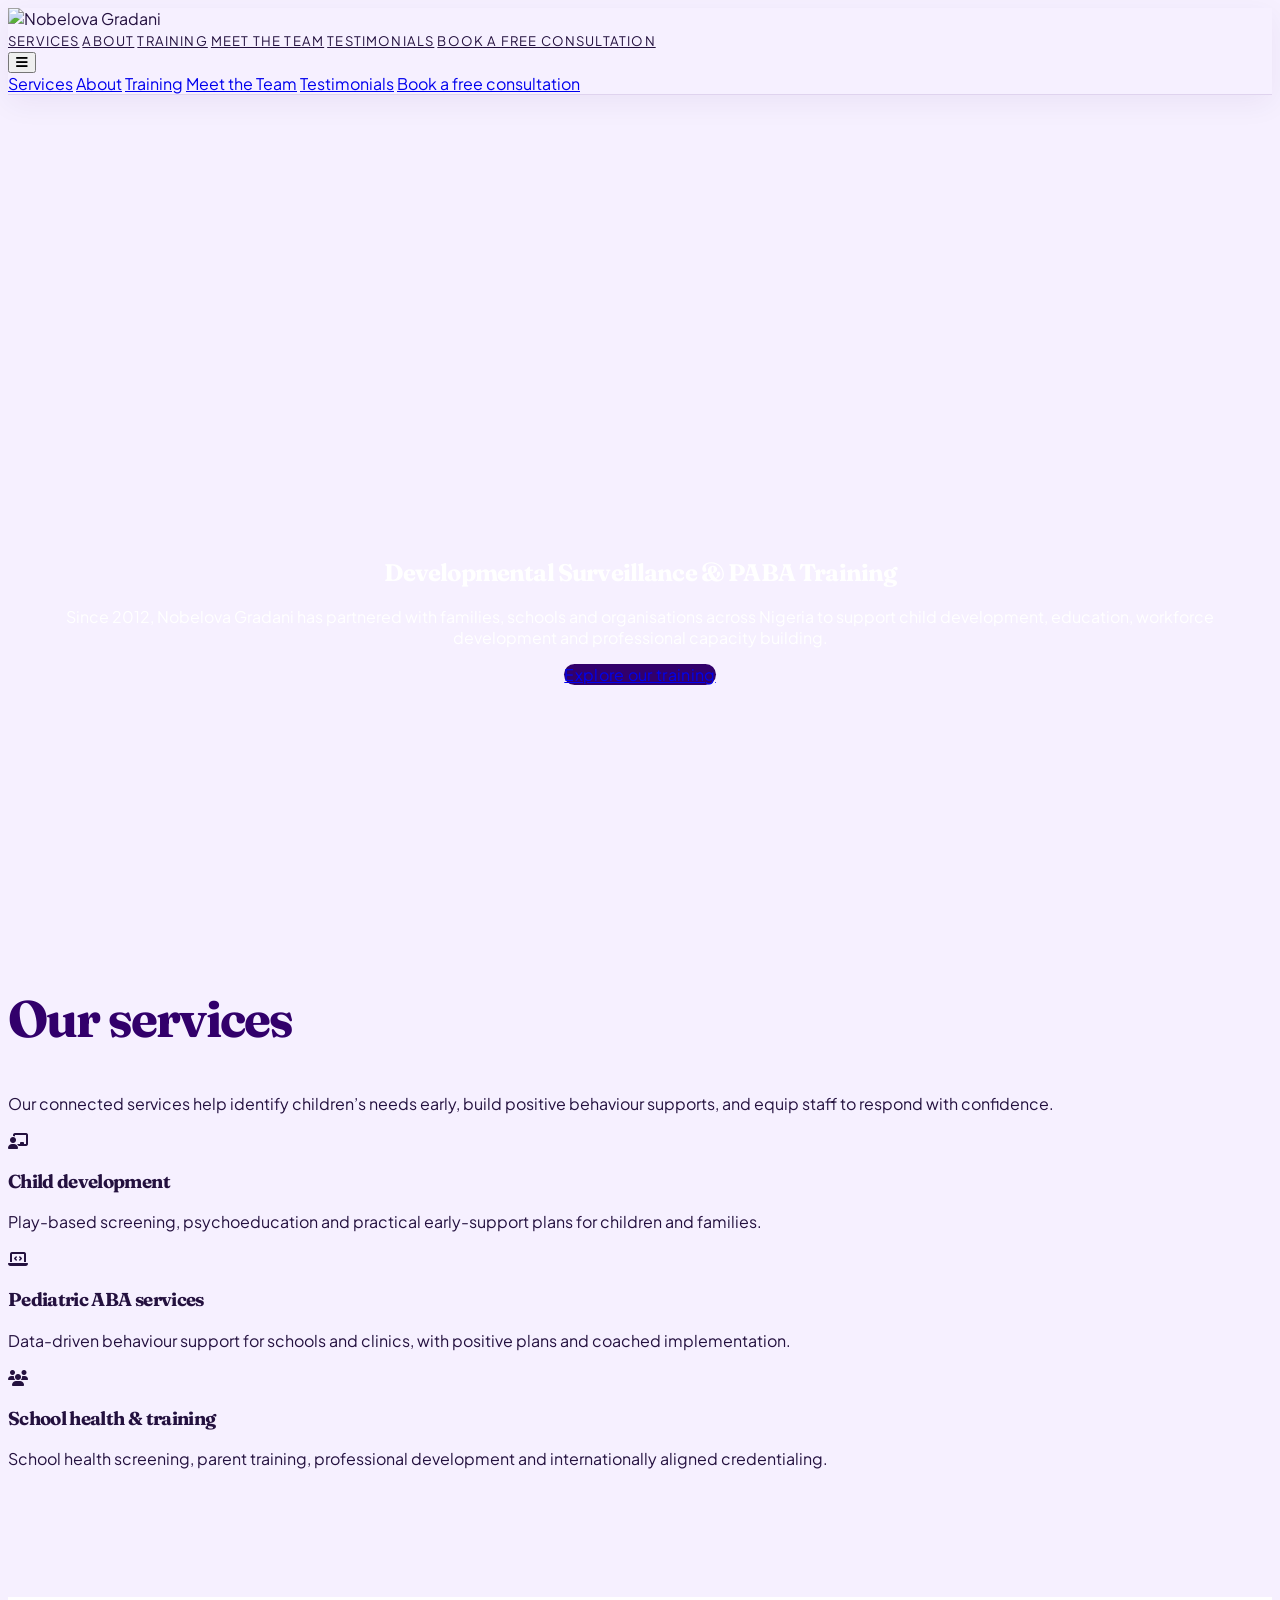
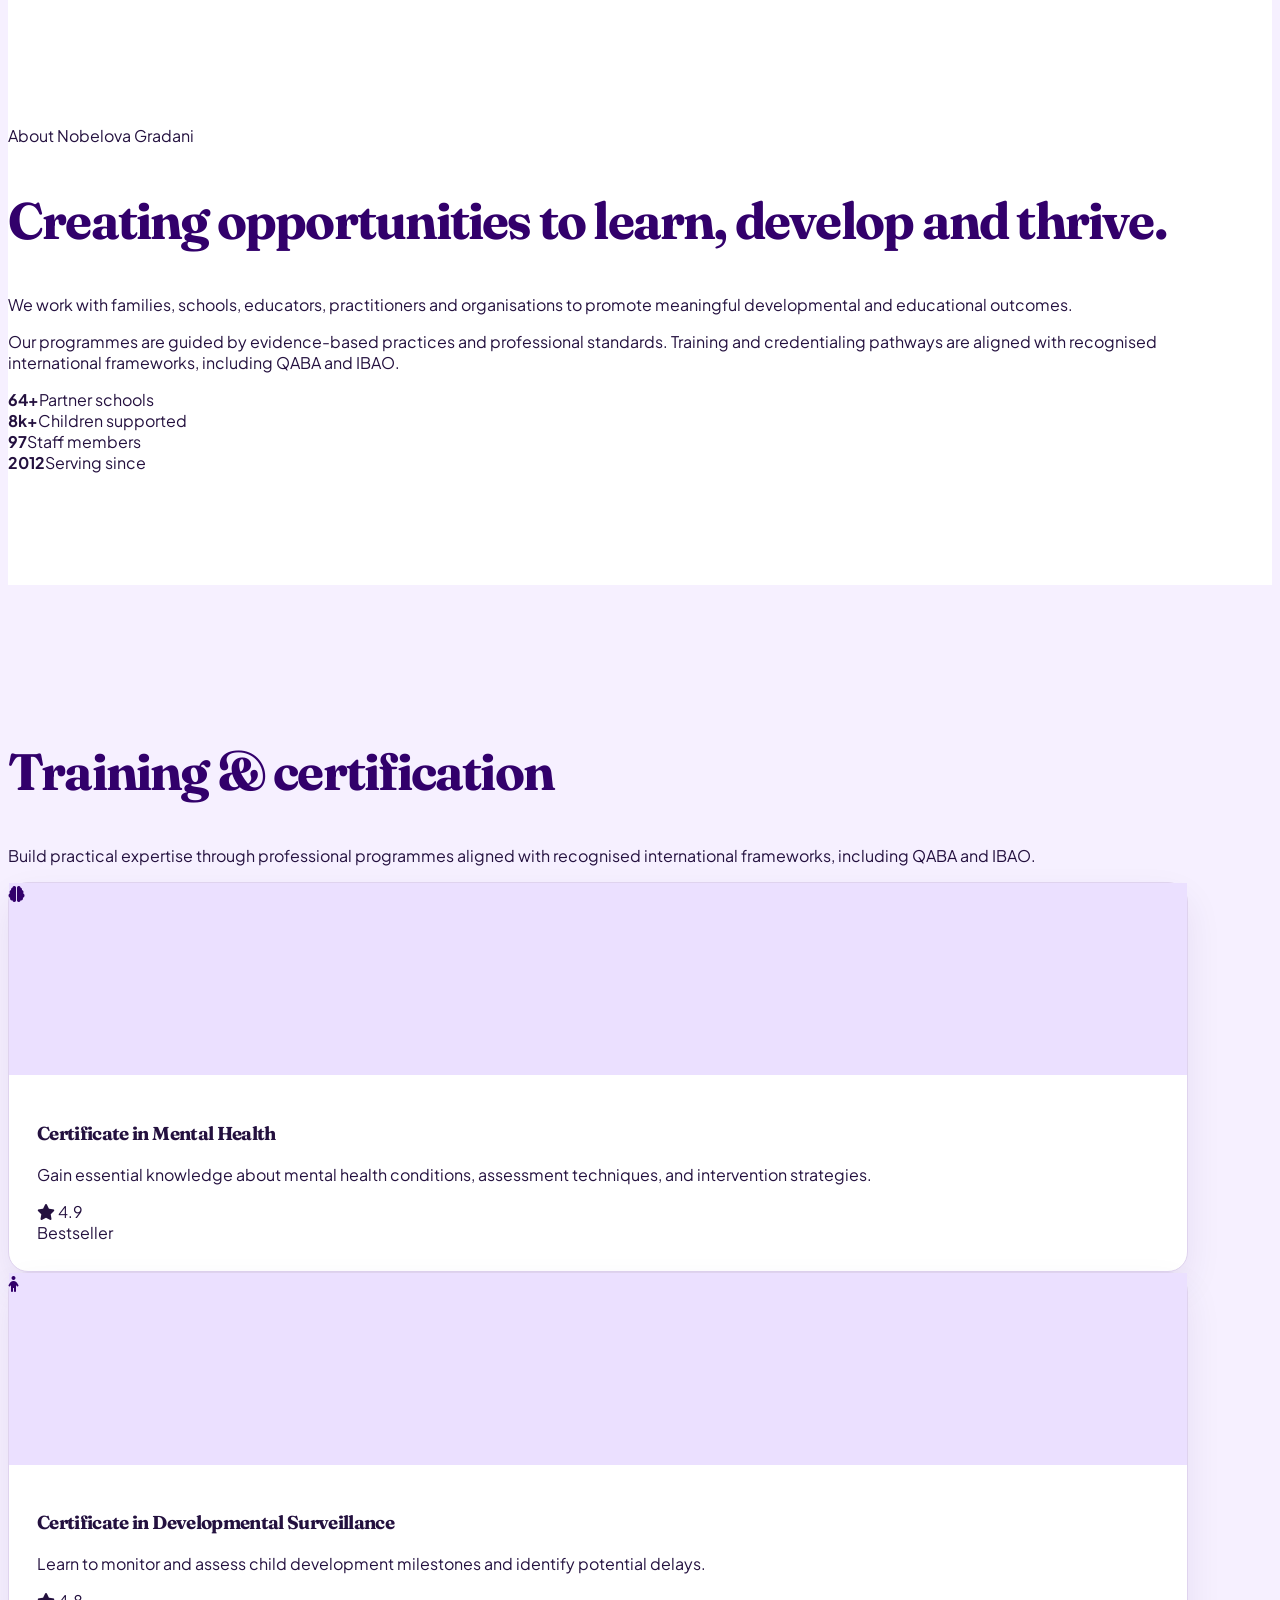
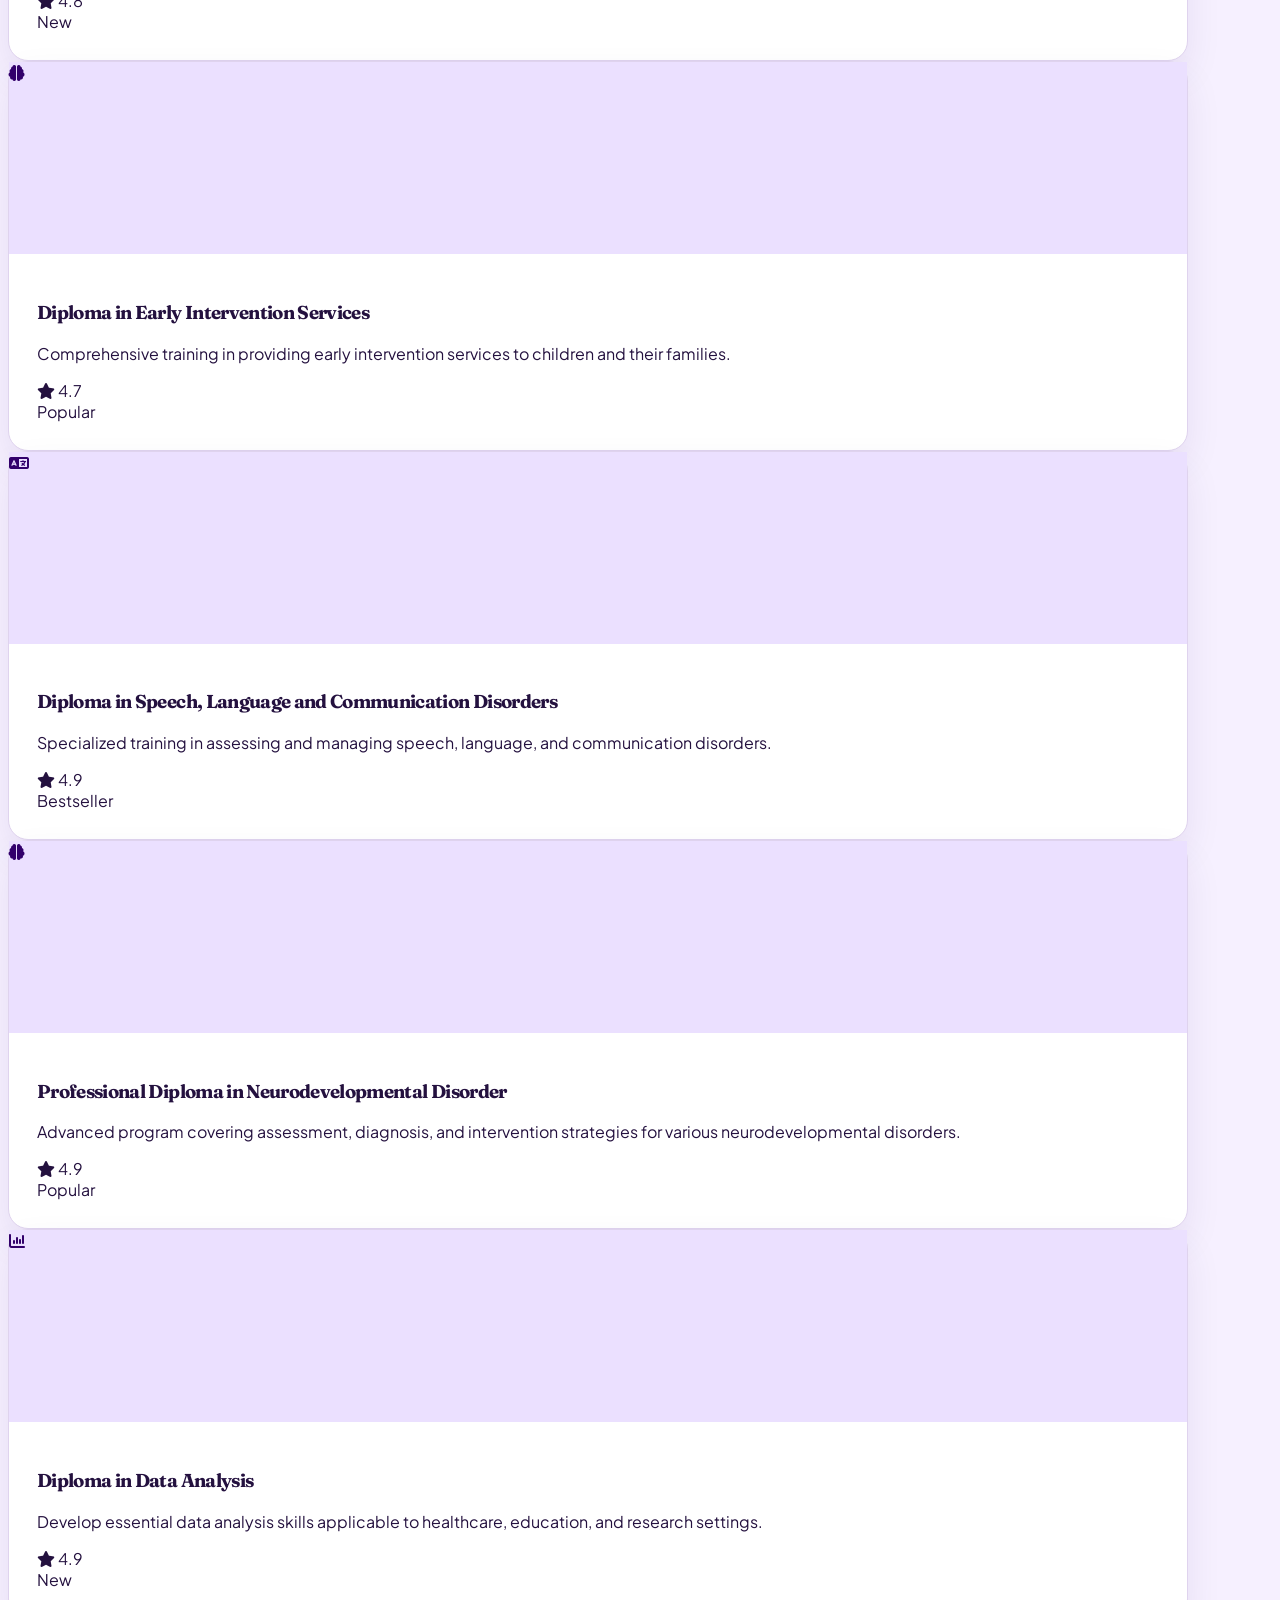
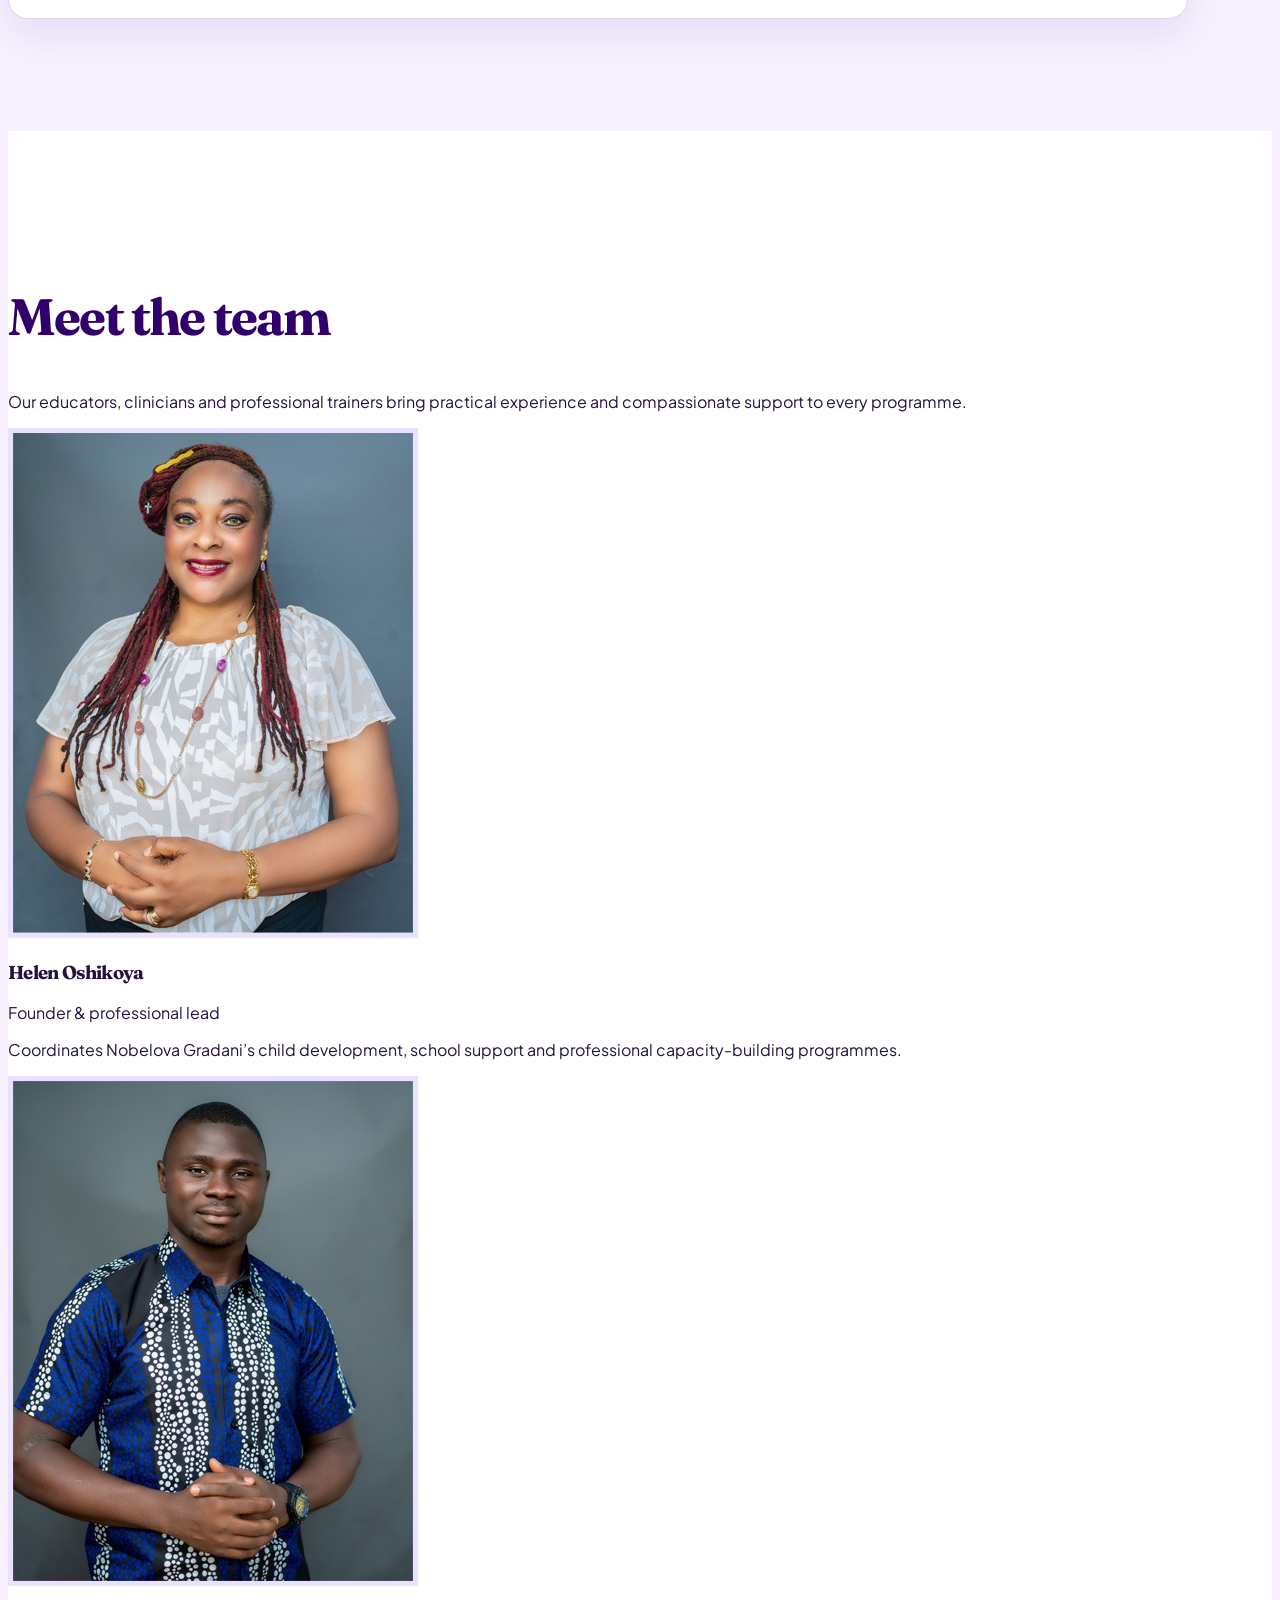
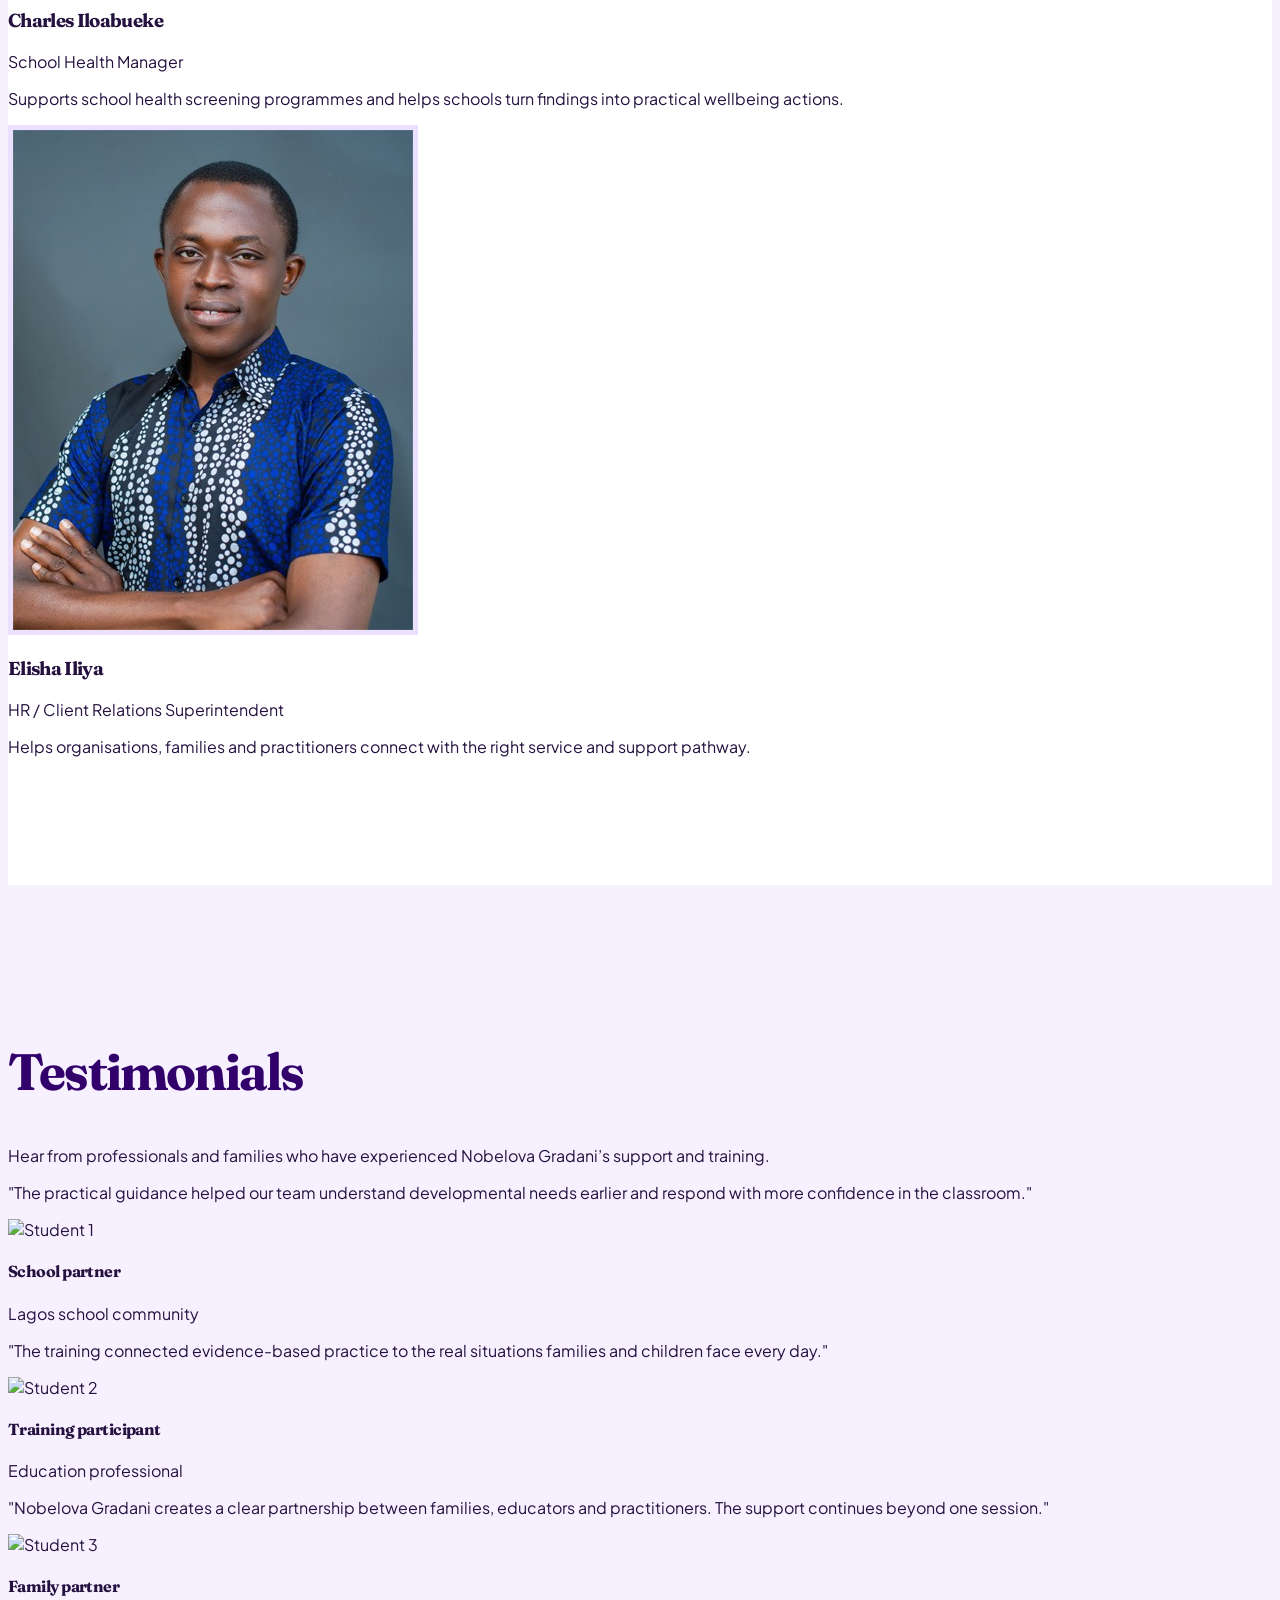
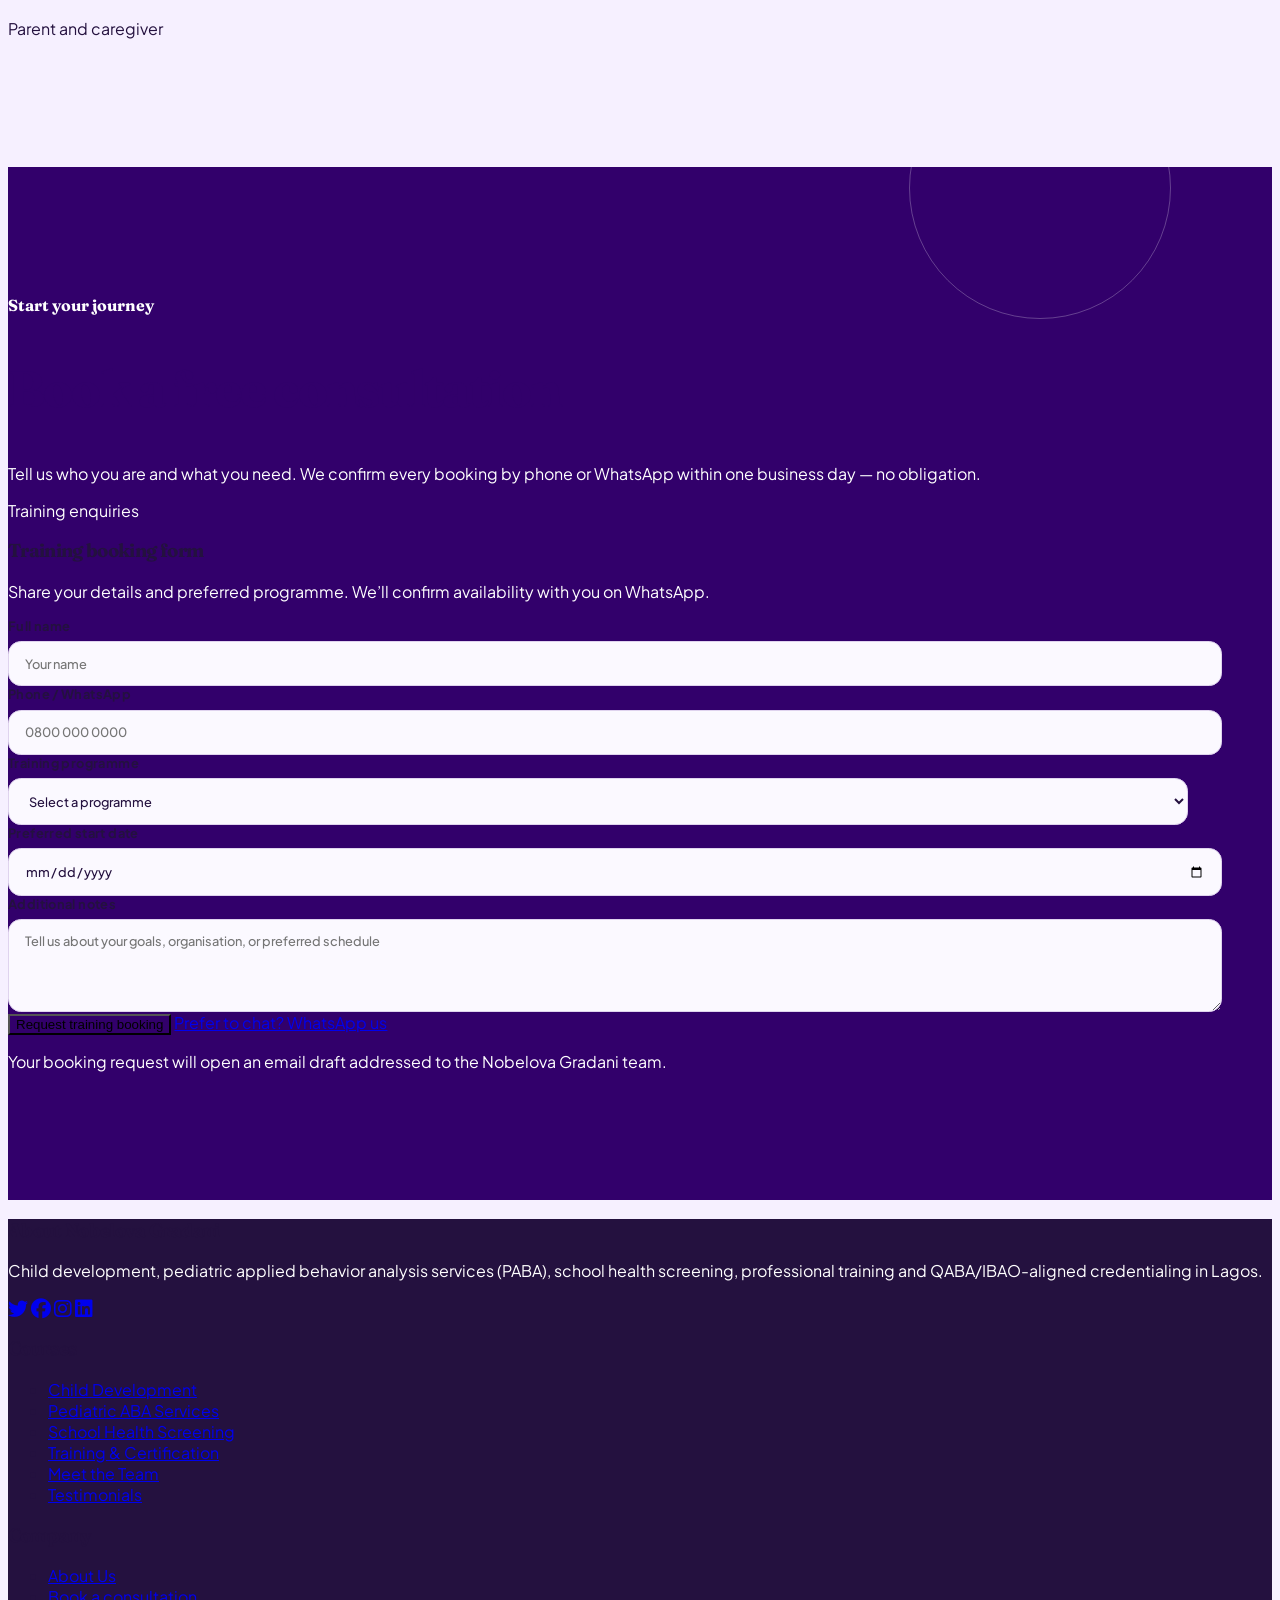
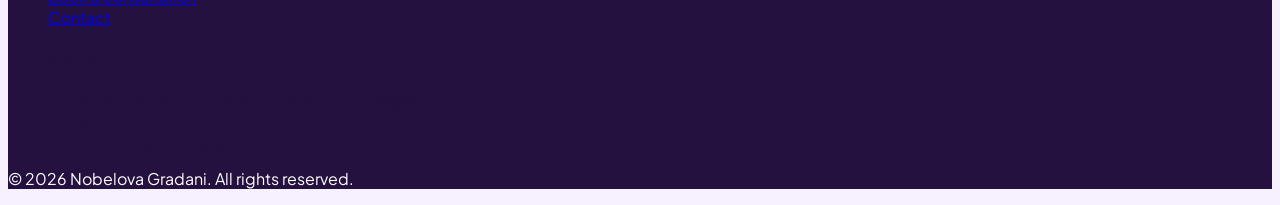
==== index.html @ 26035292 "update" ====
<!DOCTYPE html>
<html lang="en">

<head>
    <meta charset="UTF-8">
    <meta name="viewport" content="width=device-width, initial-scale=1.0">
    <title>Nobelova Gradani | Child Development, PABA, School Health Screening & Training</title>
    <script src="https://cdn.tailwindcss.com"></script>
    <script src="script.js" defer></script>
    <link rel="stylesheet" href="https://cdnjs.cloudflare.com/ajax/libs/font-awesome/6.4.0/css/all.min.css">
    <link rel="preconnect" href="https://fonts.googleapis.com">
    <link rel="preconnect" href="https://fonts.gstatic.com" crossorigin>
    <link
        href="https://fonts.googleapis.com/css2?family=Fraunces:opsz,wght@9..144,600;9..144,700&family=Plus+Jakarta+Sans:wght@400;500;600;700;800&display=swap"
        rel="stylesheet">
    <style>
        :root {
            --ink: #24113f;
            --deep-purple: #32006b;
            --purple: #6b2fa0;
            --lavender: #f6f0ff;
            --soft-lilac: #ebe0ff;
            --coral: #ff8b73;
            --mint: #d7f3e7;
            --line: #dfd3ee;
        }

        html {
            scroll-behavior: smooth;
        }

        body {
            font-family: "Plus Jakarta Sans", system-ui, sans-serif !important;
            color: var(--ink) !important;
            background: var(--lavender) !important;
        }

        h1,
        h2,
        h3,
        h4 {
            font-family: Fraunces, Georgia, serif !important;
            letter-spacing: -0.035em;
        }

        header {
            background: rgba(246, 240, 255, .95) !important;
            border-bottom: 1px solid var(--line);
            box-shadow: 0 8px 30px rgba(50, 0, 107, .06) !important;
            backdrop-filter: blur(14px);
        }

        header h1 {
            color: var(--deep-purple) !important;
            font-size: 1.8rem;
        }

        .nav-link {
            color: var(--ink) !important;
            font-size: .82rem;
            text-transform: uppercase;
            letter-spacing: .09em;
        }

        .nav-link:hover {
            color: var(--purple) !important;
        }

        section {
            position: relative;
        }

        section.bg-gray-50 {
            background: var(--lavender) !important;
        }

        section.bg-white {
            background: #fff !important;
        }

        section.py-20 {
            padding-top: 7rem;
            padding-bottom: 7rem;
        }

        section>.container {
            max-width: 1180px;
        }

        section h2 {
            color: var(--deep-purple) !important;
            font-size: clamp(2.25rem, 4vw, 3.5rem);
        }

        section h3 {
            color: var(--ink) !important;
        }

        .text-white h1 {
            color: #fff !important;
        }

        .text-white p {
            color: #fff !important;
        }

        .hero-section {
            min-height: 82vh;
            display: grid;
            place-items: center;
            text-align: center;
        }

        .hero-section>.container {
            width: 100%;
        }

        .hero-section h1 {
            max-width: 900px;
            margin-left: auto;
            margin-right: auto;
        }

        .hero-section p {
            margin-left: auto;
            margin-right: auto;
        }

    .cta-eyebrow {
        font-family: 'Fraunces', Georgia, serif;
        font-weight: 700;
    }

        .hero-copy {
            max-width: 760px;
        }

        .course-card {
            border: 1px solid var(--line);
            border-radius: 1.25rem !important;
            box-shadow: 0 16px 36px rgba(50, 0, 107, .08) !important;
            background: #fff !important;
        }

        .course-card:hover {
            transform: translateY(-6px);
            transition: transform .25s ease, box-shadow .25s ease;
        }

        .course-card>div:first-child {
            background: var(--soft-lilac) !important;
            height: 12rem;
        }

        .course-card>div:first-child i {
            color: var(--deep-purple) !important;
        }

        .course-card .p-6 {
            padding: 1.75rem !important;
        }

        .course-card span[class*="bg-"] {
            border-radius: 999px;
        }

        .instructor-image {
            border: 5px solid var(--soft-lilac);
            object-fit: cover;
            object-position: 50% 27% !important;
        }

        .bg-purple-800 {
            background-color: var(--deep-purple) !important;
        }

        .bg-purple-700 {
            background-color: var(--deep-purple) !important;
        }

        .hover\\:bg-purple-800:hover {
            background-color: var(--purple) !important;
        }

        a[class*="rounded-full"] {
            border-radius: 999px !important;
            letter-spacing: .02em;
        }

        #contact {
            overflow: hidden;
        }

        #contact::before {
            content: "";
            position: absolute;
            width: 260px;
            height: 260px;
            border: 1px solid rgba(255, 255, 255, .25);
            border-radius: 50%;
            top: -110px;
            right: 8%;
        }

        footer {
            background: var(--ink) !important;
        }

        footer a:hover {
            color: var(--coral) !important;
        }

        .booking-panel {
            color: var(--ink);
        }

        .form-field {
            display: flex;
            flex-direction: column;
            gap: .45rem;
            color: var(--ink);
            font-size: .8rem;
            font-weight: 700;
            letter-spacing: .03em;
        }

        .form-field input,
        .form-field select,
        .form-field textarea {
            width: 100%;
            border: 1px solid var(--line);
            border-radius: .8rem;
            padding: .85rem 1rem;
            background: #fbf9ff;
            color: var(--ink);
            font: inherit;
            font-weight: 500;
            outline: none;
            transition: border-color .2s, box-shadow .2s;
        }

        .form-field input:focus,
        .form-field select:focus,
        .form-field textarea:focus {
            border-color: var(--purple);
            box-shadow: 0 0 0 3px rgba(107, 47, 160, .14);
        }

        .booking-submit {
            background: var(--deep-purple) !important;
        }

        .booking-submit:hover {
            background: var(--purple) !important;
        }

        @media (max-width: 768px) {
            section.py-20 {
                padding-top: 5rem;
                padding-bottom: 5rem;
            }

            header h1 {
                font-size: 1.55rem;
            }
        }
    </style>

</head>

<body class="font-sans antialiased text-gray-800">
    <!-- Header/Navigation -->
    <header class="sticky top-0 z-50 bg-white shadow-md">
        <div class="container mx-auto px-6 py-4 flex justify-between items-center">
            <div class="flex items-center">
                <img src="https://www.nobelovagradani.org/img/logo.webp"
                    alt="Nobelova Gradani" class="h-12 w-auto max-w-[170px] object-contain mr-3">
            </div>

            <nav class="hidden md:flex items-center space-x-8">
                <a href="#services" class="nav-link text-gray-700 hover:text-purple-800 font-semibold tracking-wide">Services</a>
                <a href="#about-us"
                    class="nav-link text-gray-700 hover:text-purple-800 font-semibold tracking-wide">About</a>
                <a href="#courses"
                    class="nav-link text-gray-700 hover:text-purple-800 font-semibold tracking-wide">Training</a>
                <a href="#team" class="nav-link text-gray-700 hover:text-purple-800 font-semibold tracking-wide">Meet
                    the Team</a>
                <a href="#testimonials"
                    class="nav-link text-gray-700 hover:text-purple-800 font-semibold tracking-wide">Testimonials</a>
                <a href="#contact" class="nav-link text-gray-700 hover:text-purple-800 font-semibold tracking-wide">Book
                    a free consultation</a>
            </nav>

            <button id="mobile-menu-button" class="md:hidden text-gray-800 hover:text-purple-800 focus:outline-none">
                <i class="fas fa-bars text-2xl"></i>
            </button>
        </div>

        <!-- Mobile Menu -->
        <div id="mobile-menu" class="hidden md:hidden bg-white shadow-lg">
            <div class="container mx-auto px-6 py-4 flex flex-col space-y-4">
                <a href="#services"
                    class="py-2 text-gray-700 hover:text-purple-800 font-semibold border-b border-gray-200">Services</a>
                <a href="#about-us"
                    class="py-2 text-gray-700 hover:text-purple-800 font-semibold border-b border-gray-200">About</a>
                <a href="#courses"
                    class="py-2 text-gray-700 hover:text-purple-800 font-semibold border-b border-gray-200">Training</a>
                <a href="#team"
                    class="py-2 text-gray-700 hover:text-purple-800 font-semibold border-b border-gray-200">Meet the
                    Team</a>
                <a href="#testimonials"
                    class="py-2 text-gray-700 hover:text-purple-800 font-semibold border-b border-gray-200">Testimonials</a>
                <a href="#contact" class="py-2 text-gray-700 hover:text-purple-800 font-semibold">Book a free
                    consultation</a>
            </div>
        </div>
    </header>

    <!-- Hero Section -->
    <section class="hero-section text-white relative"
        style="background-image: url('https://ik.imagekit.io/oy1ippox9/WhatsApp%20Image%202025-06-26%20at%2016.06.46_e5c6e650.jpg?updatedAt=1750951739309'); background-size: cover; background-position: center;">
        <div class="absolute inset-0 bg-black opacity-50"></div>
        <div
            class="container mx-auto px-6 py-24 md:py-40 flex flex-col justify-center items-center text-center relative z-10">
            <h1 class="text-4xl md:text-6xl font-extrabold mb-4 leading-tight">Developmental Surveillance & PABA Training</h1>
            <p class="text-lg md:text-xl mb-8 max-w-3xl opacity-90">Since 2012, Nobelova Gradani has partnered with
                families, schools and organisations across Nigeria to support child development, education, workforce
                development and professional capacity building.</p>
            <a href="#courses"
                class="px-10 py-4 bg-purple-700 text-white font-bold rounded-full hover:bg-purple-800 transition duration-300 transform hover:scale-105">Explore
                our training</a>
        </div>
    </section>

    <!-- Features Section -->
    <section class="py-20 bg-gray-50" id="services">
        <div class="container mx-auto px-6">
            <div class="text-center mb-16">
                <h2 class="text-4xl font-bold mb-4">Our services</h2>
                <p class="max-w-2xl mx-auto text-gray-600 text-lg">Our connected services help identify children’s needs
                    early, build positive behaviour supports, and equip staff to respond with confidence.</p>
            </div>

            <div class="grid grid-cols-1 md:grid-cols-3 gap-12">
                <div class="text-center">
                    <div class="w-20 h-20 bg-purple-200 rounded-full flex items-center justify-center mb-6 mx-auto">
                        <i class="fas fa-chalkboard-teacher text-purple-800 text-3xl"></i>
                    </div>
                    <h3 class="text-2xl font-bold mb-3">Child development</h3>
                    <p class="text-gray-600">Play-based screening, psychoeducation and practical early-support plans for
                        children and families.</p>
                </div>

                <div class="text-center">
                    <div class="w-20 h-20 bg-purple-200 rounded-full flex items-center justify-center mb-6 mx-auto">
                        <i class="fas fa-laptop-code text-purple-800 text-3xl"></i>
                    </div>
                    <h3 class="text-2xl font-bold mb-3">Pediatric ABA services</h3>
                    <p class="text-gray-600">Data-driven behaviour support for schools and clinics, with positive plans
                        and coached implementation.</p>
                </div>

                <div class="text-center">
                    <div class="w-20 h-20 bg-purple-200 rounded-full flex items-center justify-center mb-6 mx-auto">
                        <i class="fas fa-users text-purple-800 text-3xl"></i>
                    </div>
                    <h3 class="text-2xl font-bold mb-3">School health & training</h3>
                    <p class="text-gray-600">School health screening, parent training, professional development and
                        internationally aligned credentialing.</p>
                </div>
            </div>
        </div>
    </section>

    <!-- About Nobelova Gradani -->
    <section class="py-20 bg-white" id="about-us">
        <div class="container mx-auto px-6 grid grid-cols-1 lg:grid-cols-2 gap-12 items-center">
            <div>
                <p class="text-sm uppercase tracking-widest font-bold text-purple-700 mb-3">About Nobelova Gradani</p>
                <h2 class="text-4xl font-bold mb-5">Creating opportunities to learn, develop and thrive.</h2>
                <p class="text-gray-600 text-lg mb-4">We work with families, schools, educators, practitioners and
                    organisations to promote meaningful developmental and educational outcomes.</p>
                <p class="text-gray-600">Our programmes are guided by evidence-based practices and professional
                    standards. Training and credentialing pathways are aligned with recognised international frameworks,
                    including QABA and IBAO.</p>
            </div>
            <div class="grid grid-cols-2 gap-4">
                <div class="p-6 rounded-2xl bg-purple-100"><strong
                        class="block text-4xl text-purple-900">64+</strong><span class="text-gray-700">Partner
                        schools</span></div>
                <div class="p-6 rounded-2xl bg-green-100"><strong
                        class="block text-4xl text-purple-900">8k+</strong><span class="text-gray-700">Children
                        supported</span></div>
                <div class="p-6 rounded-2xl bg-orange-100"><strong
                        class="block text-4xl text-purple-900">97</strong><span class="text-gray-700">Staff
                        members</span></div>
                <div class="p-6 rounded-2xl bg-blue-100"><strong
                        class="block text-4xl text-purple-900">2012</strong><span class="text-gray-700">Serving
                        since</span></div>
            </div>
        </div>
    </section>

    <!-- Popular Courses -->
    <section class="py-20" id="courses">
        <div class="container mx-auto px-6">
            <div class="text-center mb-16">
                <h2 class="text-4xl font-bold mb-4">Training & certification</h2>
                <p class="max-w-2xl mx-auto text-gray-600 text-lg">Build practical expertise through professional
                    programmes aligned with recognised international frameworks, including QABA and IBAO.</p>
            </div>

            <div class="grid grid-cols-1 md:grid-cols-2 lg:grid-cols-3 gap-8">

                <!-- Course 1 -->
                <div
                    class="course-card bg-white rounded-lg overflow-hidden shadow-lg hover:shadow-2xl transition-shadow duration-300">
                    <div class="h-56 bg-purple-300 flex items-center justify-center">
                        <i class="fas fa-brain text-6xl text-purple-800"></i>
                    </div>
                    <div class="p-6">
                        <h3 class="text-xl font-bold mb-2">Certificate in Mental Health</h3>
                        <p class="text-gray-600 mb-4 text-sm">Gain essential knowledge about mental health conditions,
                            assessment techniques, and intervention strategies.</p>
                        <div class="flex justify-between items-center">
                            <div class="flex items-center">
                                <i class="fas fa-star text-yellow-500 mr-1"></i>
                                <span class="font-bold text-gray-800">4.9</span>
                            </div>
                            <span
                                class="bg-purple-100 text-purple-800 text-xs font-semibold px-3 py-1 rounded-full">Bestseller</span>
                        </div>
                    </div>
                </div>

                <!-- Course 2 -->
                <div
                    class="course-card bg-white rounded-lg overflow-hidden shadow-lg hover:shadow-2xl transition-shadow duration-300">
                    <div class="h-56 bg-purple-300 flex items-center justify-center">
                        <i class="fa-solid fa-child text-6xl text-purple-800"></i>
                    </div>
                    <div class="p-6">
                        <h3 class="text-xl font-bold mb-2">Certificate in Developmental Surveillance</h3>
                        <p class="text-gray-600 mb-4 text-sm">Learn to monitor and assess child development milestones
                            and identify potential delays.</p>
                        <div class="flex justify-between items-center">
                            <div class="flex items-center">
                                <i class="fas fa-star text-yellow-500 mr-1"></i>
                                <span class="font-bold text-gray-800">4.8</span>
                            </div>
                            <span
                                class="bg-green-100 text-green-800 text-xs font-semibold px-3 py-1 rounded-full">New</span>
                        </div>
                    </div>
                </div>

                <!-- Course 3 -->
                <div
                    class="course-card bg-white rounded-lg overflow-hidden shadow-lg hover:shadow-2xl transition-shadow duration-300">
                    <div class="h-56 bg-purple-300 flex items-center justify-center">
                        <i class="fas fa-brain text-6xl text-purple-800"></i>
                    </div>
                    <div class="p-6">
                        <h3 class="text-xl font-bold mb-2">Diploma in Early Intervention Services</h3>
                        <p class="text-gray-600 mb-4 text-sm">Comprehensive training in providing early intervention
                            services to children and their families.</p>
                        <div class="flex justify-between items-center">
                            <div class="flex items-center">
                                <i class="fas fa-star text-yellow-500 mr-1"></i>
                                <span class="font-bold text-gray-800">4.7</span>
                            </div>
                            <span class="bg-blue-100 text-blue-800 text-xs font-semibold px-3 py-1 rounded-full">Popular</span>
                        </div>
                    </div>
                </div>

                <div
                    class="course-card bg-white rounded-lg overflow-hidden shadow-lg hover:shadow-2xl transition-shadow duration-300">
                    <div class="h-56 bg-purple-300 flex items-center justify-center">
                        <i class="fa-solid fa-language text-6xl text-purple-800"></i>
                    </div>
                    <div class="p-6">
                        <h3 class="text-xl font-bold mb-2">Diploma in Speech, Language and Communication Disorders</h3>
                        <p class="text-gray-600 mb-4 text-sm">Specialized training in assessing and managing speech,
                            language, and communication disorders.</p>
                        <div class="flex justify-between items-center">
                            <div class="flex items-center">
                                <i class="fas fa-star text-yellow-500 mr-1"></i>
                                <span class="font-bold text-gray-800">4.9</span>
                            </div>
                            <span
                                class="bg-purple-100 text-purple-800 text-xs font-semibold px-3 py-1 rounded-full">Bestseller</span>
                        </div>
                    </div>
                </div>

                <div
                    class="course-card bg-white rounded-lg overflow-hidden shadow-lg hover:shadow-2xl transition-shadow duration-300">
                    <div class="h-56 bg-purple-300 flex items-center justify-center">
                        <i class="fas fa-brain text-6xl text-purple-800"></i>
                    </div>
                    <div class="p-6">
                        <h3 class="text-xl font-bold mb-2">Professional Diploma in Neurodevelopmental Disorder</h3>
                        <p class="text-gray-600 mb-4 text-sm">Advanced program covering assessment, diagnosis, and
                            intervention strategies for various neurodevelopmental disorders.</p>
                        <div class="flex justify-between items-center">
                            <div class="flex items-center">
                                <i class="fas fa-star text-yellow-500 mr-1"></i>
                                <span class="font-bold text-gray-800">4.9</span>
                            </div>
                            <span class="bg-blue-100 text-blue-800 text-xs font-semibold px-3 py-1 rounded-full">Popular</span>
                        </div>
                    </div>
                </div>

                <div
                    class="course-card bg-white rounded-lg overflow-hidden shadow-lg hover:shadow-2xl transition-shadow duration-300">
                    <div class="h-56 bg-purple-300 flex items-center justify-center">
                        <i class="fa-solid fa-chart-column text-6xl text-purple-800"></i>
                    </div>
                    <div class="p-6">
                        <h3 class="text-xl font-bold mb-2">Diploma in Data Analysis</h3>
                        <p class="text-gray-600 mb-4 text-sm">Develop essential data analysis skills applicable to
                            healthcare, education, and research settings.</p>
                        <div class="flex justify-between items-center">
                            <div class="flex items-center">
                                <i class="fas fa-star text-yellow-500 mr-1"></i>
                                <span class="font-bold text-gray-800">4.9</span>
                            </div>
                            <span
                                class="bg-green-100 text-green-800 text-xs font-semibold px-3 py-1 rounded-full">New</span>
                        </div>
                    </div>
                </div>

            </div>
        </div>
    </section>

    <!-- Meet the Team -->
    <section class="py-20 bg-white" id="team">
        <div class="container mx-auto px-6">
            <div class="text-center mb-16">
                <h2 class="text-4xl font-bold mb-4">Meet the team</h2>
                <p class="max-w-2xl mx-auto text-gray-600 text-lg">Our educators, clinicians and professional trainers
                    bring practical experience and compassionate support to every programme.</p>
            </div>

            <div class="grid grid-cols-1 md:grid-cols-2 lg:grid-cols-3 gap-12">
                <div class="text-center">
                    <img src="download.jpg" alt="Instructor 1"
                        class="w-32 h-32 rounded-full mx-auto mb-4 shadow-lg instructor-image">
                    <h3 class="text-2xl font-bold mb-1">Helen Oshikoya</h3>
                    <p class="text-gray-500 mb-2">Founder & professional lead</p>
                    <p class="text-gray-600">Coordinates Nobelova Gradani’s child development, school support and
                        professional capacity-building programmes.</p>
                </div>

                <div class="text-center">
                    <img src="jeremiah1.jpg" alt="Instructor 2"
                        class="w-32 h-32 rounded-full mx-auto mb-4 shadow-lg instructor-image">
                    <h3 class="text-2xl font-bold mb-1">Charles Iloabueke</h3>
                    <p class="text-gray-500 mb-2">School Health Manager</p>
                    <p class="text-gray-600">Supports school health screening programmes and helps schools turn findings
                        into practical wellbeing actions.</p>
                </div>

                <div class="text-center">
                    <img src="jeremiah2.jpg" alt="Instructor 3"
                        class="w-32 h-32 rounded-full mx-auto mb-4 shadow-lg instructor-image">
                    <h3 class="text-2xl font-bold mb-1">Elisha Iliya</h3>
                    <p class="text-gray-500 mb-2">HR / Client Relations Superintendent</p>
                    <p class="text-gray-600">Helps organisations, families and practitioners connect with the right
                        service and support pathway.</p>
                </div>
            </div>
        </div>
    </section>

    <!-- Testimonials -->
    <section class="py-20 bg-gray-50" id="testimonials">
        <div class="container mx-auto px-6">
            <div class="text-center mb-16">
                <h2 class="text-4xl font-bold mb-4">Testimonials</h2>
                <p class="max-w-2xl mx-auto text-gray-600 text-lg">Hear from professionals and families who have
                    experienced Nobelova Gradani’s support and training.</p>
            </div>

            <div class="grid grid-cols-1 md:grid-cols-3 gap-8">
                <div class="bg-white p-8 rounded-lg shadow-lg">
                    <p class="text-gray-600 mb-6">"The practical guidance helped our team understand developmental needs
                        earlier and respond with more confidence in the classroom."</p>
                    <div class="flex items-center">
                        <img src="https://via.placeholder.com/150" alt="Student 1" class="w-12 h-12 rounded-full mr-4">
                        <div>
                            <h4 class="font-bold">School partner</h4>
                            <p class="text-gray-500 text-sm">Lagos school community</p>
                        </div>
                    </div>
                </div>

                <div class="bg-white p-8 rounded-lg shadow-lg">
                    <p class="text-gray-600 mb-6">"The training connected evidence-based practice to the real situations
                        families and children face every day."</p>
                    <div class="flex items-center">
                        <img src="https://via.placeholder.com/150" alt="Student 2" class="w-12 h-12 rounded-full mr-4">
                        <div>
                            <h4 class="font-bold">Training participant</h4>
                            <p class="text-gray-500 text-sm">Education professional</p>
                        </div>
                    </div>
                </div>

                <div class="bg-white p-8 rounded-lg shadow-lg">
                    <p class="text-gray-600 mb-6">"Nobelova Gradani creates a clear partnership between families,
                        educators and practitioners. The support continues beyond one session."</p>
                    <div class="flex items-center">
                        <img src="https://via.placeholder.com/150" alt="Student 3" class="w-12 h-12 rounded-full mr-4">
                        <div>
                            <h4 class="font-bold">Family partner</h4>
                            <p class="text-gray-500 text-sm">Parent and caregiver</p>
                        </div>
                    </div>
                </div>
            </div>
        </div>
    </section>

    <!-- CTA Section -->
    <section class="py-20 bg-purple-800 text-white" id="contact" aria-labelledby="cta-heading">
        <div class="container mx-auto px-6">
            <div class="text-center mb-10">
        <p class="cta-eyebrow text-4xl font-bold text-purple-200 mb-4">Start your journey</p>
                <h2 id="cta-heading" class="text-4xl font-bold mb-4">Book a free consultation</h2>
                <p class="text-lg md:text-xl max-w-3xl mx-auto opacity-90">Tell us who you are and what you need. We
                    confirm every booking by phone or WhatsApp within one business day — no obligation.</p>
            </div>
            <div class="booking-panel max-w-4xl mx-auto bg-white rounded-2xl p-6 md:p-10 text-left shadow-2xl">
                <div class="mb-7">
                    <p class="text-sm uppercase tracking-widest font-bold text-purple-700 mb-2">Training enquiries</p>
                    <h3 class="text-3xl mb-2">Training booking form</h3>
                    <p class="text-gray-600">Share your details and preferred programme. We’ll confirm availability with
                        you on WhatsApp.</p>
                </div>
                <form id="training-booking-form" class="grid grid-cols-1 md:grid-cols-2 gap-5">
                    <label class="form-field">Full name
                        <input required name="name" type="text" placeholder="Your name" autocomplete="name">
                    </label>
                    <label class="form-field">Phone / WhatsApp
                        <input required name="phone" type="tel" placeholder="0800 000 0000" autocomplete="tel">
                    </label>
                    <label class="form-field">Training programme
                        <select required name="programme">
                            <option value="" selected disabled>Select a programme</option>
                            <option>Certificate in Mental Health</option>
                            <option>Certificate in Developmental Surveillance</option>
                            <option>Diploma in Early Intervention Services</option>
                            <option>Diploma in Speech, Language and Communication Disorders</option>
                            <option>Professional Diploma in Neurodevelopmental Disorder</option>
                            <option>Diploma in Data Analysis</option>
                        </select>
                    </label>
                    <label class="form-field">Preferred start date
                        <input required name="date" type="date">
                    </label>
                    <label class="form-field md:col-span-2">Additional notes
                        <textarea name="notes" rows="4"
                            placeholder="Tell us about your goals, organisation, or preferred schedule"></textarea>
                    </label>
                    <div class="md:col-span-2 flex flex-col sm:flex-row items-start sm:items-center gap-4">
                        <button type="submit"
                            class="booking-submit px-8 py-3 bg-purple-800 text-white font-bold rounded-full hover:bg-purple-700 transition">Request
                            training booking</button>
                        <a href="https://wa.link/4gtrls" class="text-purple-800 font-bold hover:text-purple-600">Prefer
                            to chat? WhatsApp us</a>
                    </div>
                    <p id="booking-status" class="md:col-span-2 text-sm text-gray-500" aria-live="polite">Your booking
                        request will open an email draft addressed to the Nobelova Gradani team.</p>
                </form>
            </div>
        </div>
    </section>

    <!-- Footer -->
    <footer class="bg-gray-900 text-white pt-16 pb-12">
        <div class="container mx-auto px-6">
            <div class="grid grid-cols-1 md:grid-cols-4 gap-8 mb-8">
                <div>
                    <h3 class="text-lg font-bold mb-4">About Nobelova Gradani</h3>
                    <p class="text-gray-400 mb-4">Child development, pediatric applied behavior analysis services
                        (PABA), school health screening, professional training and QABA/IBAO-aligned credentialing in
                        Lagos.</p>
                    <div class="flex space-x-4">
                        <a href="https://x.com/nobelovagradani"
                            class="text-gray-400 hover:text-white transition-colors"><i
                                class="fab fa-twitter fa-lg"></i></a>
                        <a href="https://www.facebook.com/NobelovaGradani?_rdc=1&_rdr#"
                            class="text-gray-400 hover:text-white transition-colors"><i
                                class="fab fa-facebook fa-lg"></i></a>
                        <a href="https://www.instagram.com/nobelova_loves_me/"
                            class="text-gray-400 hover:text-white transition-colors"><i
                                class="fab fa-instagram fa-lg"></i></a>
                        <a href="https://ng.linkedin.com/company/nobelova-gradani-psychoeducational-services"
                            class="text-gray-400 hover:text-white transition-colors"><i
                                class="fab fa-linkedin fa-lg"></i></a>
                    </div>
                </div>

                <div>
                    <h3 class="text-lg font-bold mb-4">Courses</h3>
                    <ul class="space-y-2">
                        <li><a href="#courses" class="text-gray-400 hover:text-white transition-colors">Child
                                Development</a></li>
                        <li><a href="#courses" class="text-gray-400 hover:text-white transition-colors">Pediatric ABA
                                Services</a></li>
                        <li><a href="#courses" class="text-gray-400 hover:text-white transition-colors">School Health
                                Screening</a></li>
                        <li><a href="#courses" class="text-gray-400 hover:text-white transition-colors">Training &
                                Certification</a></li>
                        <li><a href="#team" class="text-gray-400 hover:text-white transition-colors">Meet the Team</a>
                        </li>
                        <li><a href="#testimonials"
                                class="text-gray-400 hover:text-white transition-colors">Testimonials</a></li>
                    </ul>
                </div>

                <div>
                    <h3 class="text-lg font-bold mb-4">Company</h3>
                    <ul class="space-y-2">
                        <li><a href="#about-us" class="text-gray-400 hover:text-white transition-colors">About Us</a>
                        </li>
                        <li><a href="#contact" class="text-gray-400 hover:text-white transition-colors">Book a
                                consultation</a></li>
                        <li><a href="#contact" class="text-gray-400 hover:text-white transition-colors">Contact</a></li>
                    </ul>
                </div>

                <div>
                    <h3 class="text-lg font-bold mb-4">Contact Us</h3>
                    <ul class="space-y-2 text-gray-400">
                        <li class="flex items-center">
                            <i class="fas fa-map-marker-alt w-6 mr-2"></i>
                            <span>11 Buraimoh St, Obanikoro, Lagos 102216, Nigeria</span>
                        </li>
                        <li class="flex items-center">
                            <i class="fas fa-phone w-6 mr-2"></i>
                            <span>0808 195 9392</span>
                        </li>
                        <li class="flex items-center">
                            <i class="fas fa-envelope w-6 mr-2"></i>
                            <span>nobelovagradani@gmail.com</span>
                        </li>
                    </ul>
                </div>
            </div>
            <div class="border-t border-gray-800 pt-8 text-center text-gray-500">
                <p>&copy; 2026 Nobelova Gradani. All rights reserved.</p>
            </div>
        </div>
    </footer>
</body>

</html>
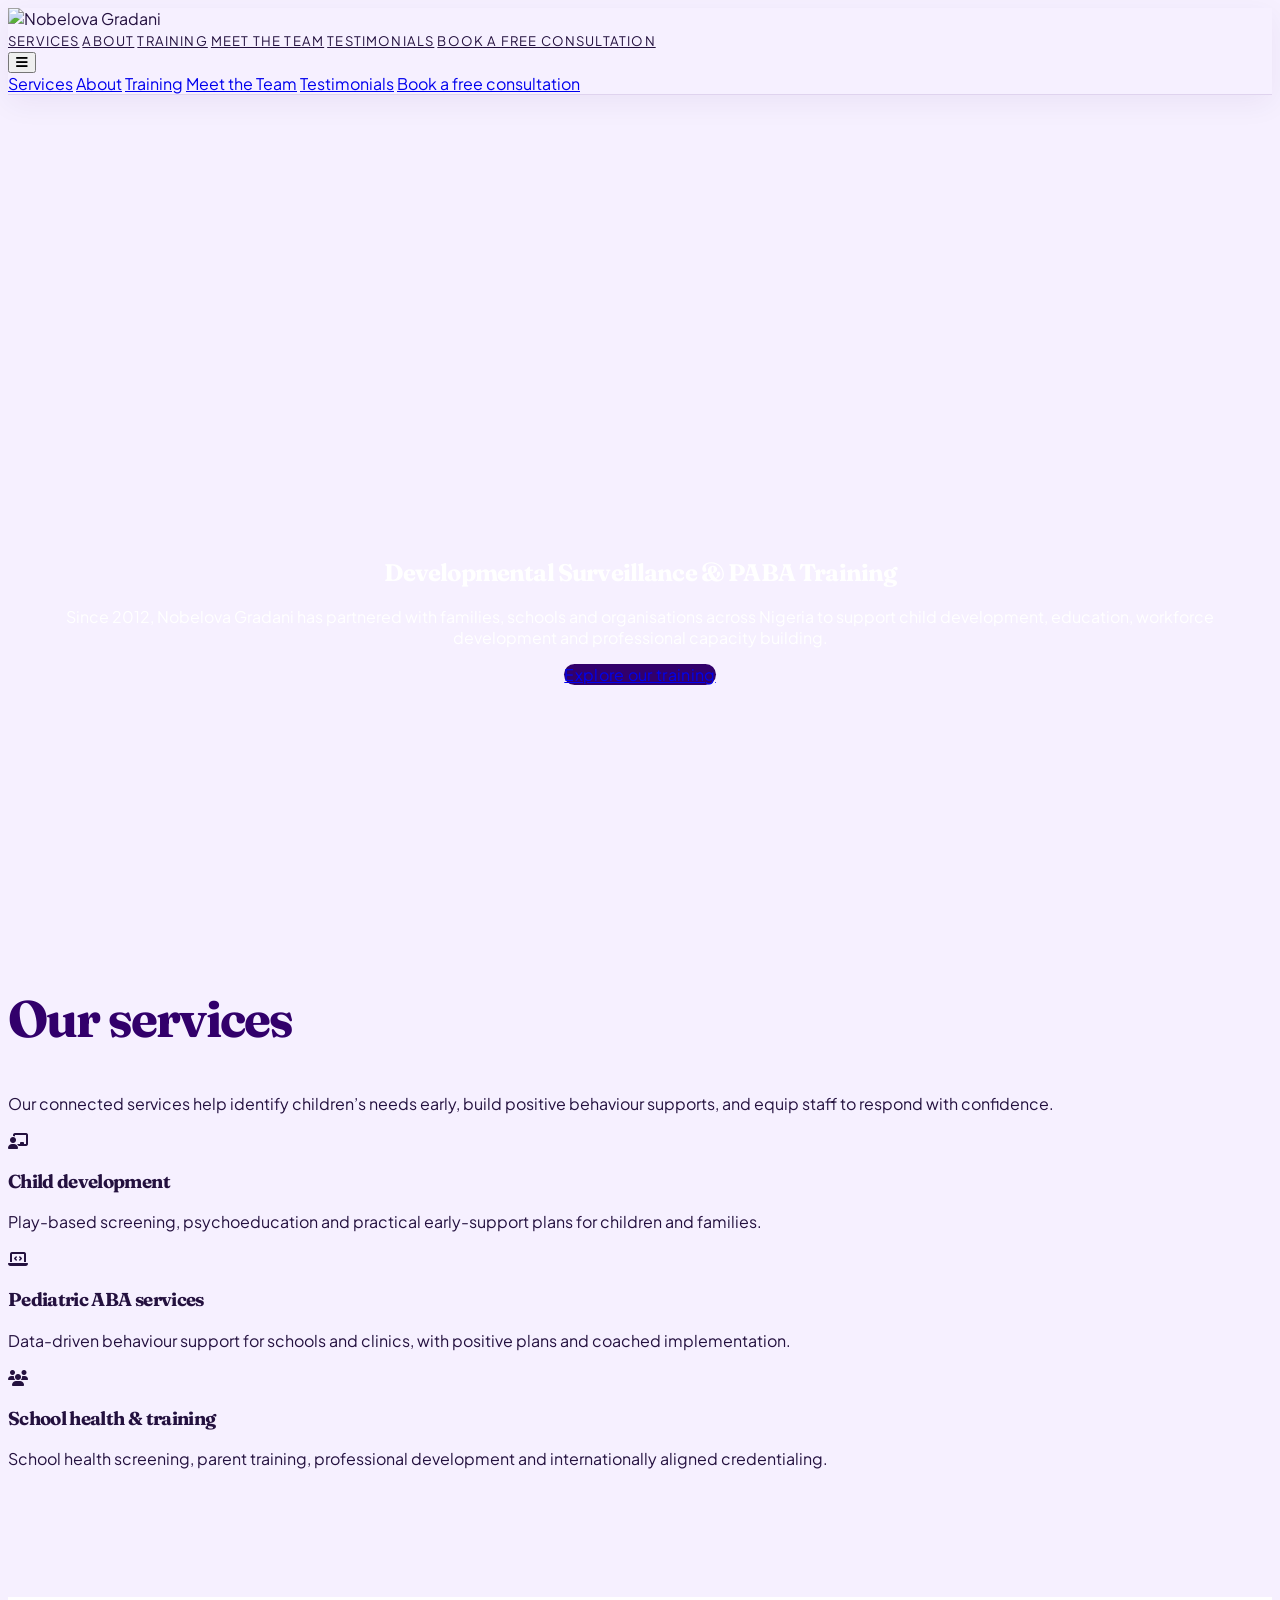
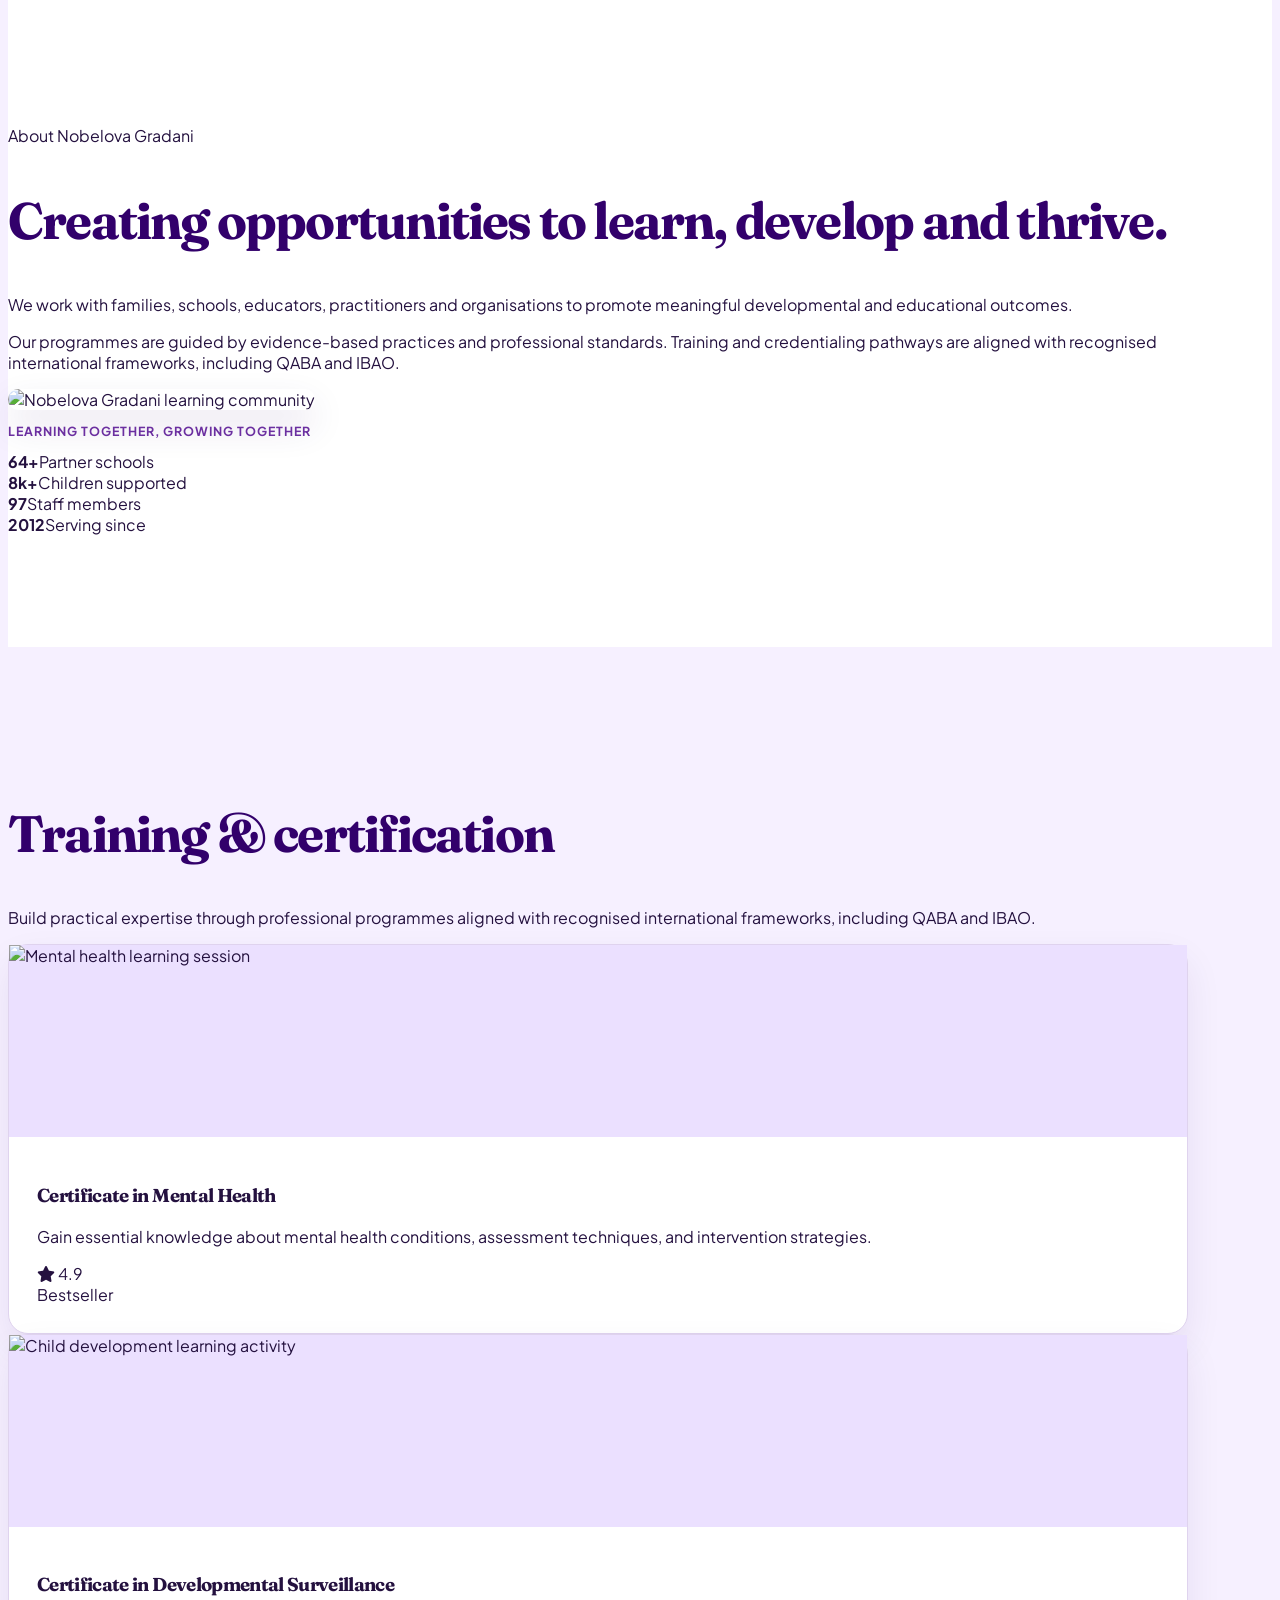
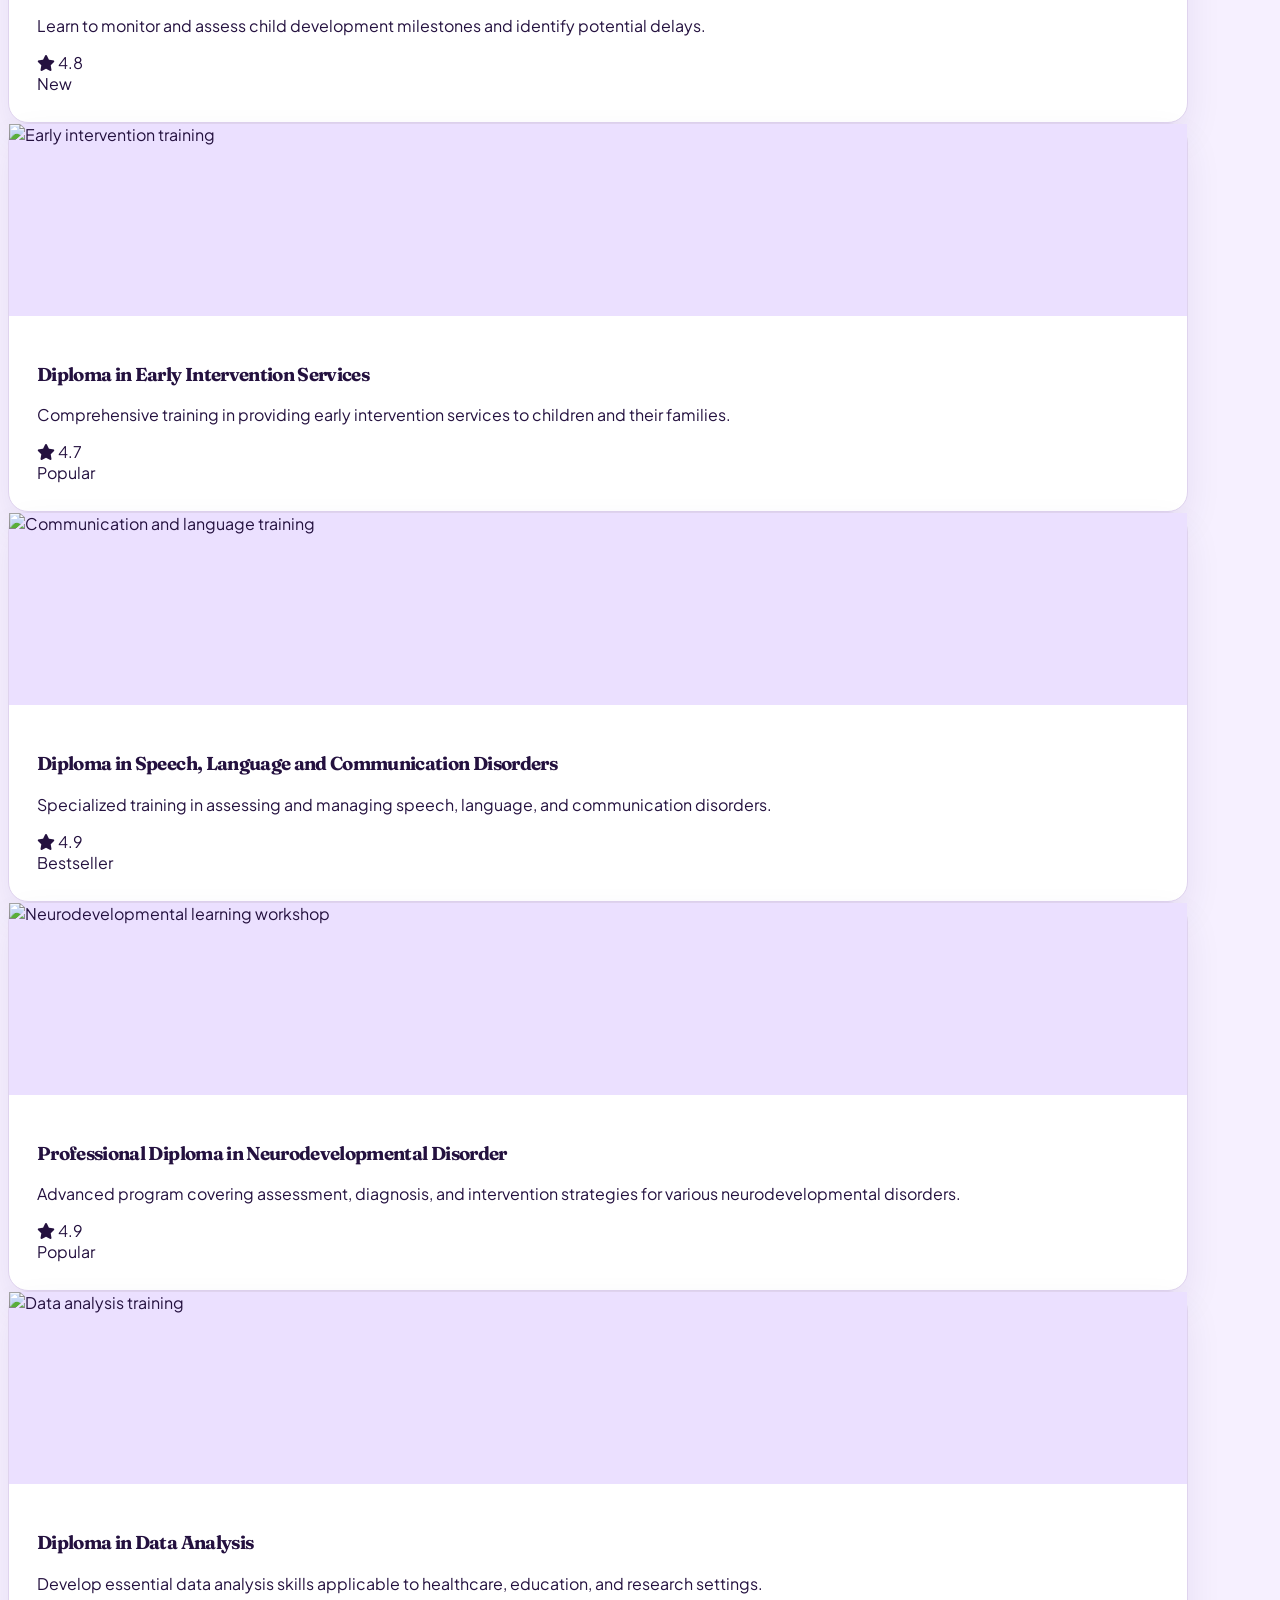
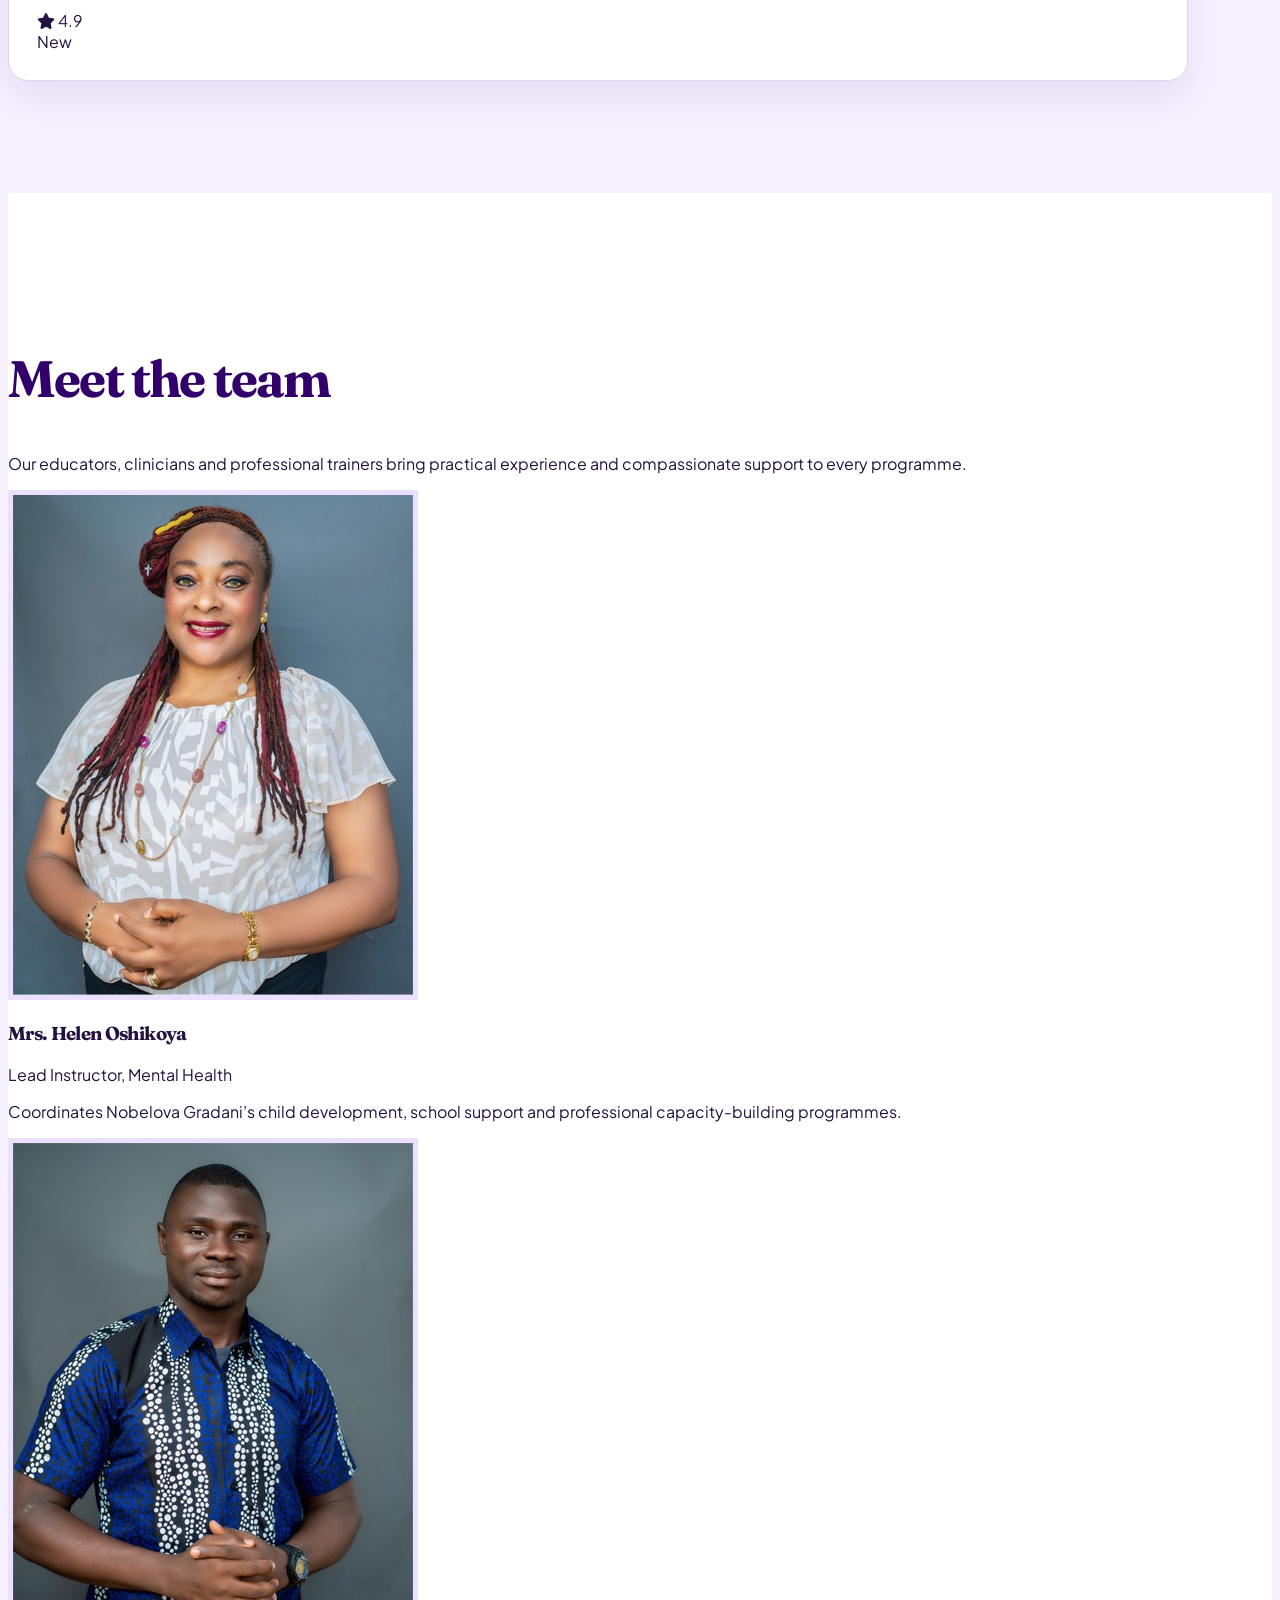
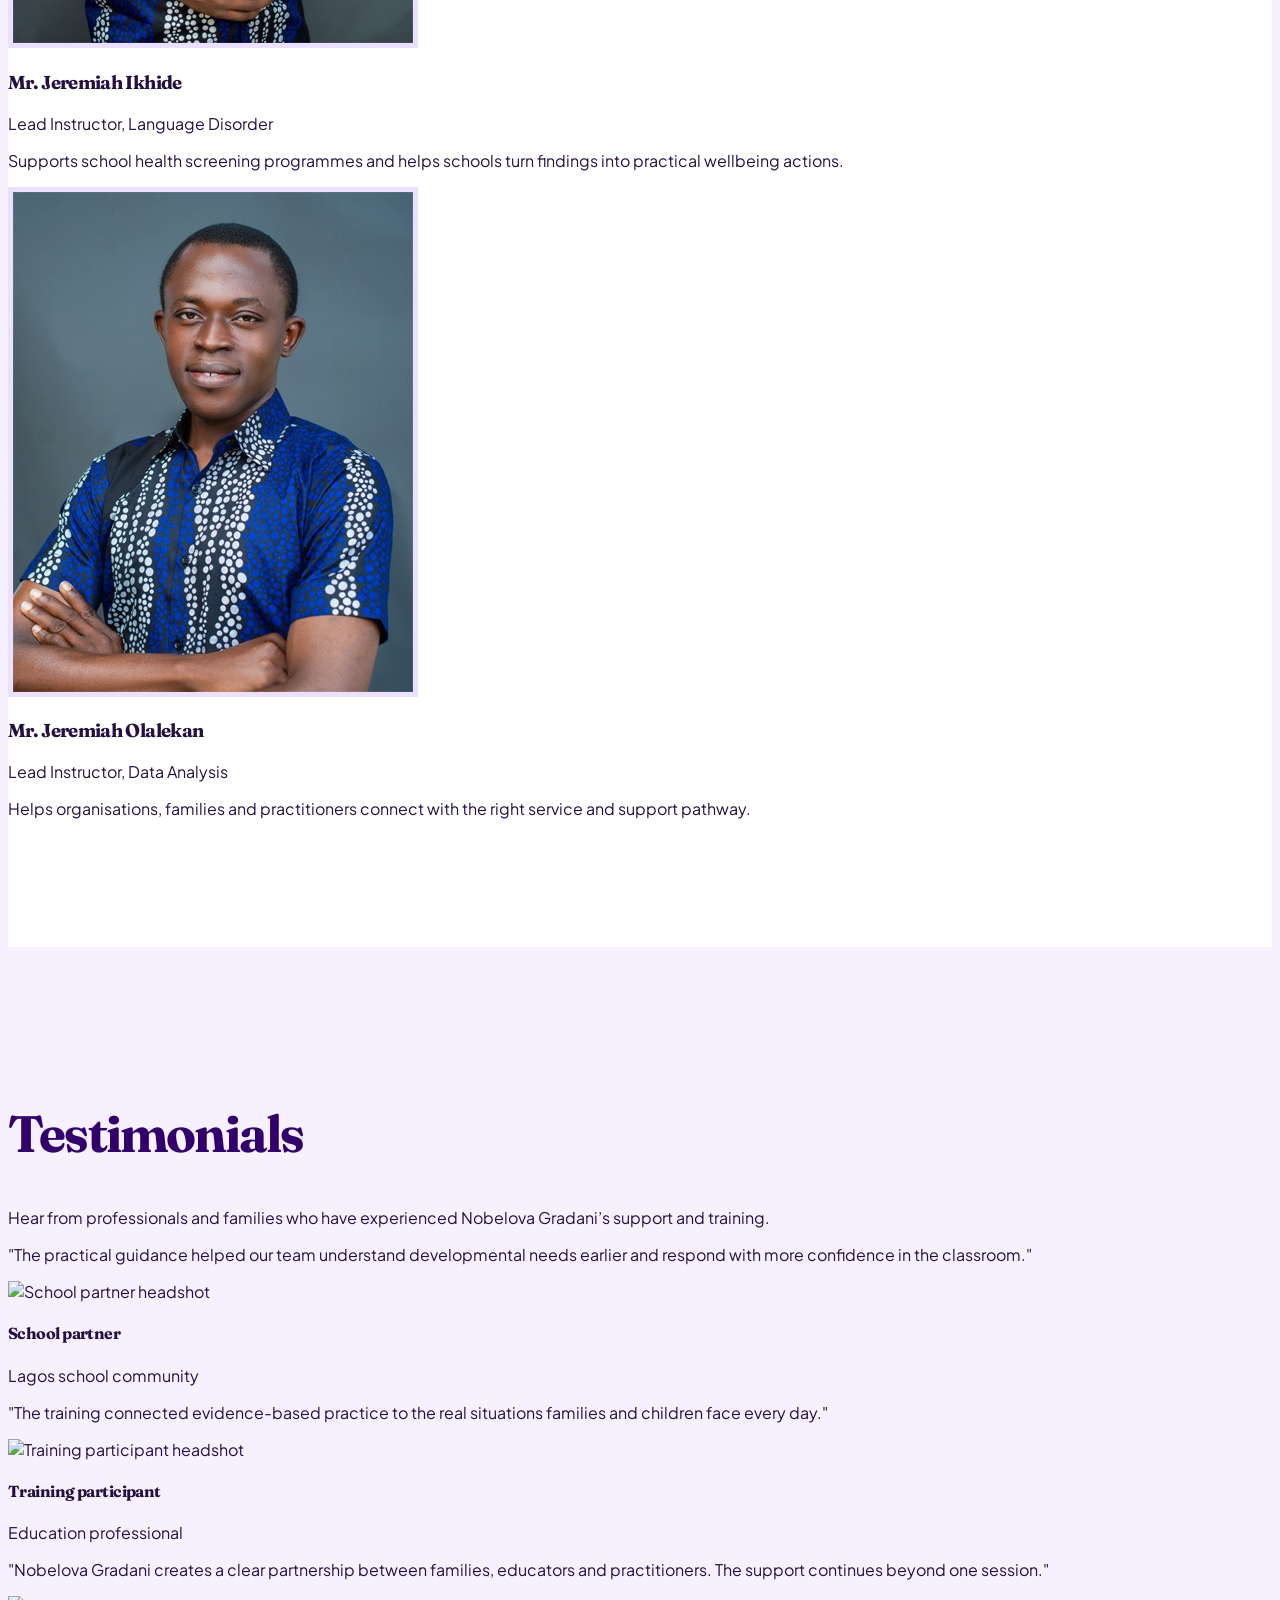
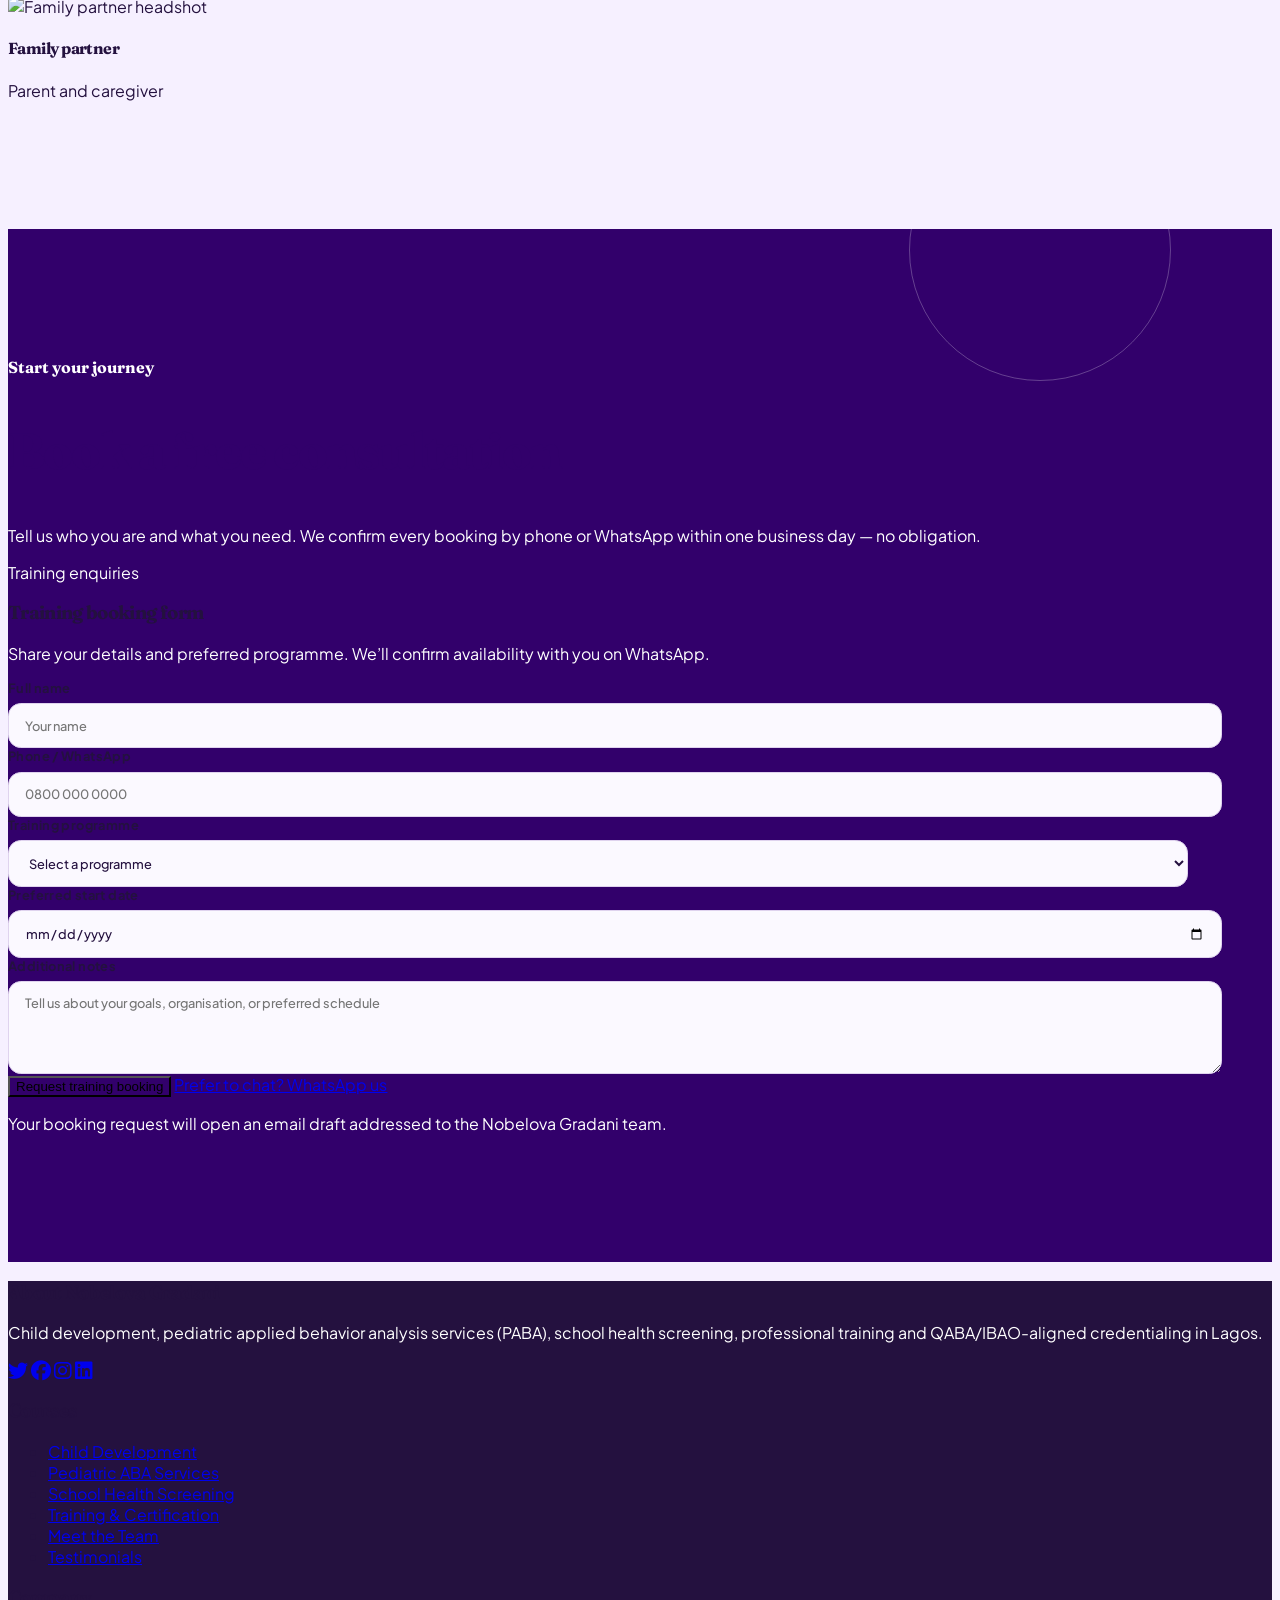
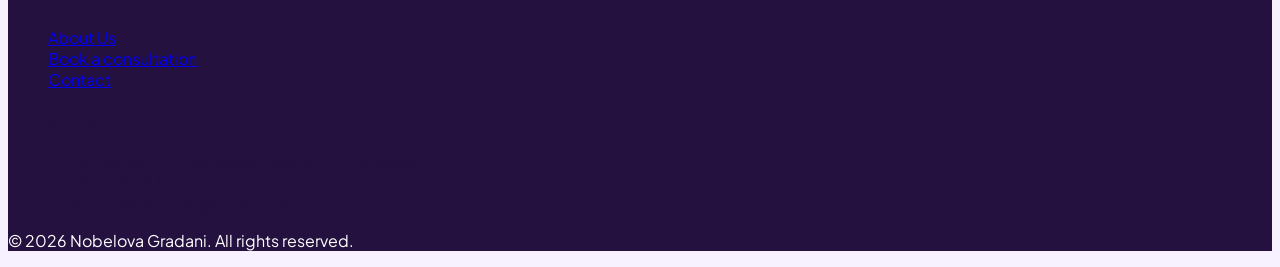
==== commit ecd421eb: "update" ====
--- a/index.html
+++ b/index.html
@@ -254,7 +254,11 @@
             background: var(--purple) !important;
         }
 
-        @media (max-width: 768px) {
+ .section-image { width: 100%; height: 260px; object-fit: cover; border-radius: 1.5rem; box-shadow: 0 16px 36px rgba(50, 0, 107, .12); }
+ .section-image-tall { height: 360px; }
+ .course-card>div:first-child img { width: 100%; height: 100%; object-fit: cover; }
+ .image-caption { color: var(--purple); font-size: .78rem; font-weight: 700; letter-spacing: .08em; text-transform: uppercase; }
+ @media (max-width: 768px) {
             section.py-20 {
                 padding-top: 5rem;
                 padding-bottom: 5rem;
@@ -384,6 +388,10 @@
                     standards. Training and credentialing pathways are aligned with recognised international frameworks,
                     including QABA and IBAO.</p>
             </div>
+            <div>
+                <img class="section-image section-image-tall mb-5" src="https://ik.imagekit.io/oy1ippox9/WhatsApp%20Image%202025-06-26%20at%2016.06.46_e5c6e650.jpg?updatedAt=1750951739309" alt="Nobelova Gradani learning community">
+                <p class="image-caption">Learning together, growing together</p>
+            </div>
             <div class="grid grid-cols-2 gap-4">
                 <div class="p-6 rounded-2xl bg-purple-100"><strong
                         class="block text-4xl text-purple-900">64+</strong><span class="text-gray-700">Partner
@@ -416,7 +424,7 @@
                 <div
                     class="course-card bg-white rounded-lg overflow-hidden shadow-lg hover:shadow-2xl transition-shadow duration-300">
                     <div class="h-56 bg-purple-300 flex items-center justify-center">
-                        <i class="fas fa-brain text-6xl text-purple-800"></i>
+                        <img src="https://images.unsplash.com/photo-1559757175-0eb30cd8c063?auto=format&fit=crop&w=900&q=80" alt="Mental health learning session">
                     </div>
                     <div class="p-6">
                         <h3 class="text-xl font-bold mb-2">Certificate in Mental Health</h3>
@@ -437,7 +445,7 @@
                 <div
                     class="course-card bg-white rounded-lg overflow-hidden shadow-lg hover:shadow-2xl transition-shadow duration-300">
                     <div class="h-56 bg-purple-300 flex items-center justify-center">
-                        <i class="fa-solid fa-child text-6xl text-purple-800"></i>
+                        <img src="https://images.unsplash.com/photo-1509062522246-3755977927d7?auto=format&fit=crop&w=900&q=80" alt="Child development learning activity">
                     </div>
                     <div class="p-6">
                         <h3 class="text-xl font-bold mb-2">Certificate in Developmental Surveillance</h3>
@@ -458,7 +466,7 @@
                 <div
                     class="course-card bg-white rounded-lg overflow-hidden shadow-lg hover:shadow-2xl transition-shadow duration-300">
                     <div class="h-56 bg-purple-300 flex items-center justify-center">
-                        <i class="fas fa-brain text-6xl text-purple-800"></i>
+                        <img src="https://images.unsplash.com/photo-1531482615713-2afd69097998?auto=format&fit=crop&w=900&q=80" alt="Early intervention training">
                     </div>
                     <div class="p-6">
                         <h3 class="text-xl font-bold mb-2">Diploma in Early Intervention Services</h3>
@@ -477,7 +485,7 @@
                 <div
                     class="course-card bg-white rounded-lg overflow-hidden shadow-lg hover:shadow-2xl transition-shadow duration-300">
                     <div class="h-56 bg-purple-300 flex items-center justify-center">
-                        <i class="fa-solid fa-language text-6xl text-purple-800"></i>
+                        <img src="https://images.unsplash.com/photo-1543269865-cbf427effbad?auto=format&fit=crop&w=900&q=80" alt="Communication and language training">
                     </div>
                     <div class="p-6">
                         <h3 class="text-xl font-bold mb-2">Diploma in Speech, Language and Communication Disorders</h3>
@@ -497,7 +505,7 @@
                 <div
                     class="course-card bg-white rounded-lg overflow-hidden shadow-lg hover:shadow-2xl transition-shadow duration-300">
                     <div class="h-56 bg-purple-300 flex items-center justify-center">
-                        <i class="fas fa-brain text-6xl text-purple-800"></i>
+                        <img src="https://images.unsplash.com/photo-1551836022-d5d88e9218df?auto=format&fit=crop&w=900&q=80" alt="Neurodevelopmental learning workshop">
                     </div>
                     <div class="p-6">
                         <h3 class="text-xl font-bold mb-2">Professional Diploma in Neurodevelopmental Disorder</h3>
@@ -516,7 +524,7 @@
                 <div
                     class="course-card bg-white rounded-lg overflow-hidden shadow-lg hover:shadow-2xl transition-shadow duration-300">
                     <div class="h-56 bg-purple-300 flex items-center justify-center">
-                        <i class="fa-solid fa-chart-column text-6xl text-purple-800"></i>
+                        <img src="https://images.unsplash.com/photo-1551288049-bebda4e38f71?auto=format&fit=crop&w=900&q=80" alt="Data analysis training">
                     </div>
                     <div class="p-6">
                         <h3 class="text-xl font-bold mb-2">Diploma in Data Analysis</h3>
@@ -550,8 +558,8 @@
                 <div class="text-center">
                     <img src="download.jpg" alt="Instructor 1"
                         class="w-32 h-32 rounded-full mx-auto mb-4 shadow-lg instructor-image">
-                    <h3 class="text-2xl font-bold mb-1">Helen Oshikoya</h3>
-                    <p class="text-gray-500 mb-2">Founder & professional lead</p>
+                    <h3 class="text-2xl font-bold mb-1">Mrs. Helen Oshikoya</h3>
+                    <p class="text-gray-500 mb-2">Lead Instructor, Mental Health</p>
                     <p class="text-gray-600">Coordinates Nobelova Gradani’s child development, school support and
                         professional capacity-building programmes.</p>
                 </div>
@@ -559,8 +567,8 @@
                 <div class="text-center">
                     <img src="jeremiah1.jpg" alt="Instructor 2"
                         class="w-32 h-32 rounded-full mx-auto mb-4 shadow-lg instructor-image">
-                    <h3 class="text-2xl font-bold mb-1">Charles Iloabueke</h3>
-                    <p class="text-gray-500 mb-2">School Health Manager</p>
+                    <h3 class="text-2xl font-bold mb-1">Mr. Jeremiah Ikhide</h3>
+                    <p class="text-gray-500 mb-2">Lead Instructor, Language Disorder</p>
                     <p class="text-gray-600">Supports school health screening programmes and helps schools turn findings
                         into practical wellbeing actions.</p>
                 </div>
@@ -568,8 +576,8 @@
                 <div class="text-center">
                     <img src="jeremiah2.jpg" alt="Instructor 3"
                         class="w-32 h-32 rounded-full mx-auto mb-4 shadow-lg instructor-image">
-                    <h3 class="text-2xl font-bold mb-1">Elisha Iliya</h3>
-                    <p class="text-gray-500 mb-2">HR / Client Relations Superintendent</p>
+                    <h3 class="text-2xl font-bold mb-1">Mr. Jeremiah Olalekan</h3>
+                    <p class="text-gray-500 mb-2">Lead Instructor, Data Analysis</p>
                     <p class="text-gray-600">Helps organisations, families and practitioners connect with the right
                         service and support pathway.</p>
                 </div>
@@ -591,7 +599,7 @@
                     <p class="text-gray-600 mb-6">"The practical guidance helped our team understand developmental needs
                         earlier and respond with more confidence in the classroom."</p>
                     <div class="flex items-center">
-                        <img src="https://via.placeholder.com/150" alt="Student 1" class="w-12 h-12 rounded-full mr-4">
+                        <img src="https://images.unsplash.com/photo-1494790108377-be9c29b29330?auto=format&fit=crop&w=160&h=160&q=80" alt="School partner headshot" class="w-12 h-12 rounded-full mr-4 object-cover">
                         <div>
                             <h4 class="font-bold">School partner</h4>
                             <p class="text-gray-500 text-sm">Lagos school community</p>
@@ -603,7 +611,7 @@
                     <p class="text-gray-600 mb-6">"The training connected evidence-based practice to the real situations
                         families and children face every day."</p>
                     <div class="flex items-center">
-                        <img src="https://via.placeholder.com/150" alt="Student 2" class="w-12 h-12 rounded-full mr-4">
+                        <img src="https://images.unsplash.com/photo-1500648767791-00dcc994a43e?auto=format&fit=crop&w=160&h=160&q=80" alt="Training participant headshot" class="w-12 h-12 rounded-full mr-4 object-cover">
                         <div>
                             <h4 class="font-bold">Training participant</h4>
                             <p class="text-gray-500 text-sm">Education professional</p>
@@ -615,7 +623,7 @@
                     <p class="text-gray-600 mb-6">"Nobelova Gradani creates a clear partnership between families,
                         educators and practitioners. The support continues beyond one session."</p>
                     <div class="flex items-center">
-                        <img src="https://via.placeholder.com/150" alt="Student 3" class="w-12 h-12 rounded-full mr-4">
+                        <img src="https://images.unsplash.com/photo-1535713875002-d1d0cf377fde?auto=format&fit=crop&w=160&h=160&q=80" alt="Family partner headshot" class="w-12 h-12 rounded-full mr-4 object-cover">
                         <div>
                             <h4 class="font-bold">Family partner</h4>
                             <p class="text-gray-500 text-sm">Parent and caregiver</p>
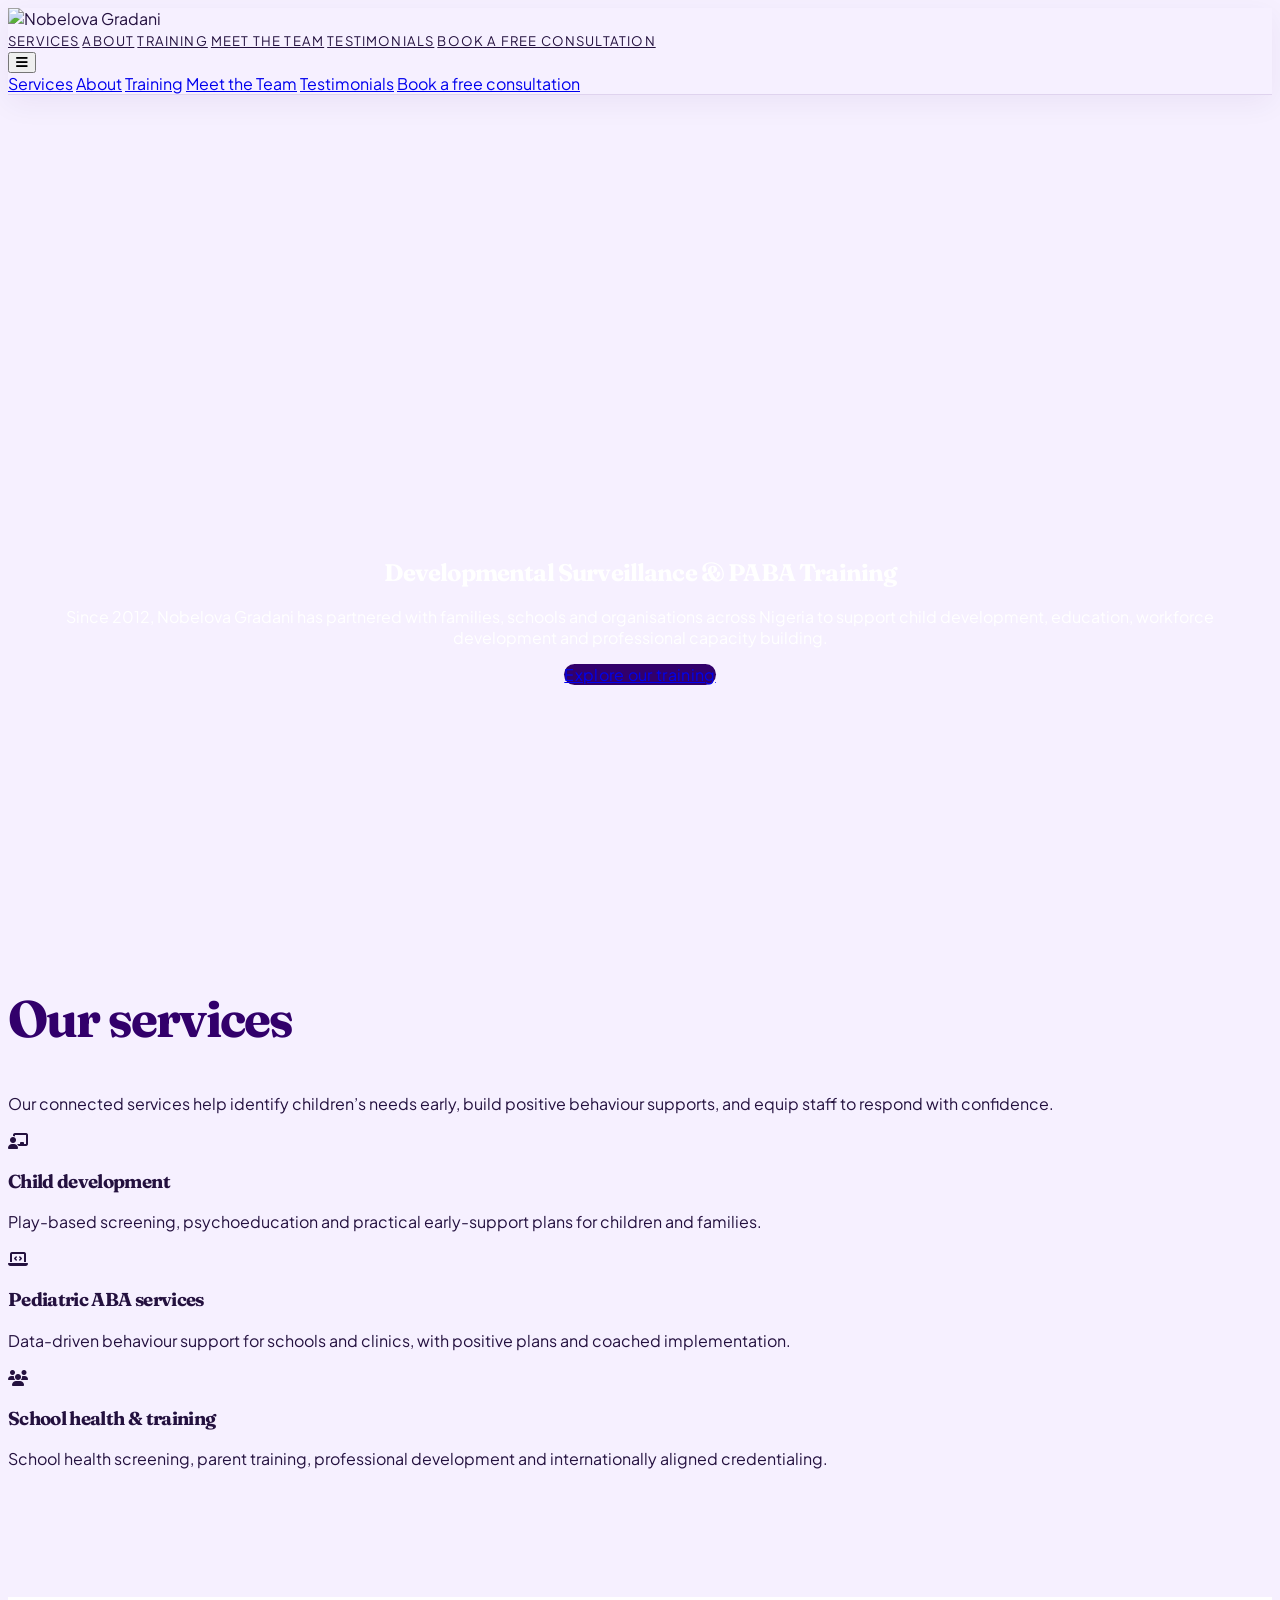
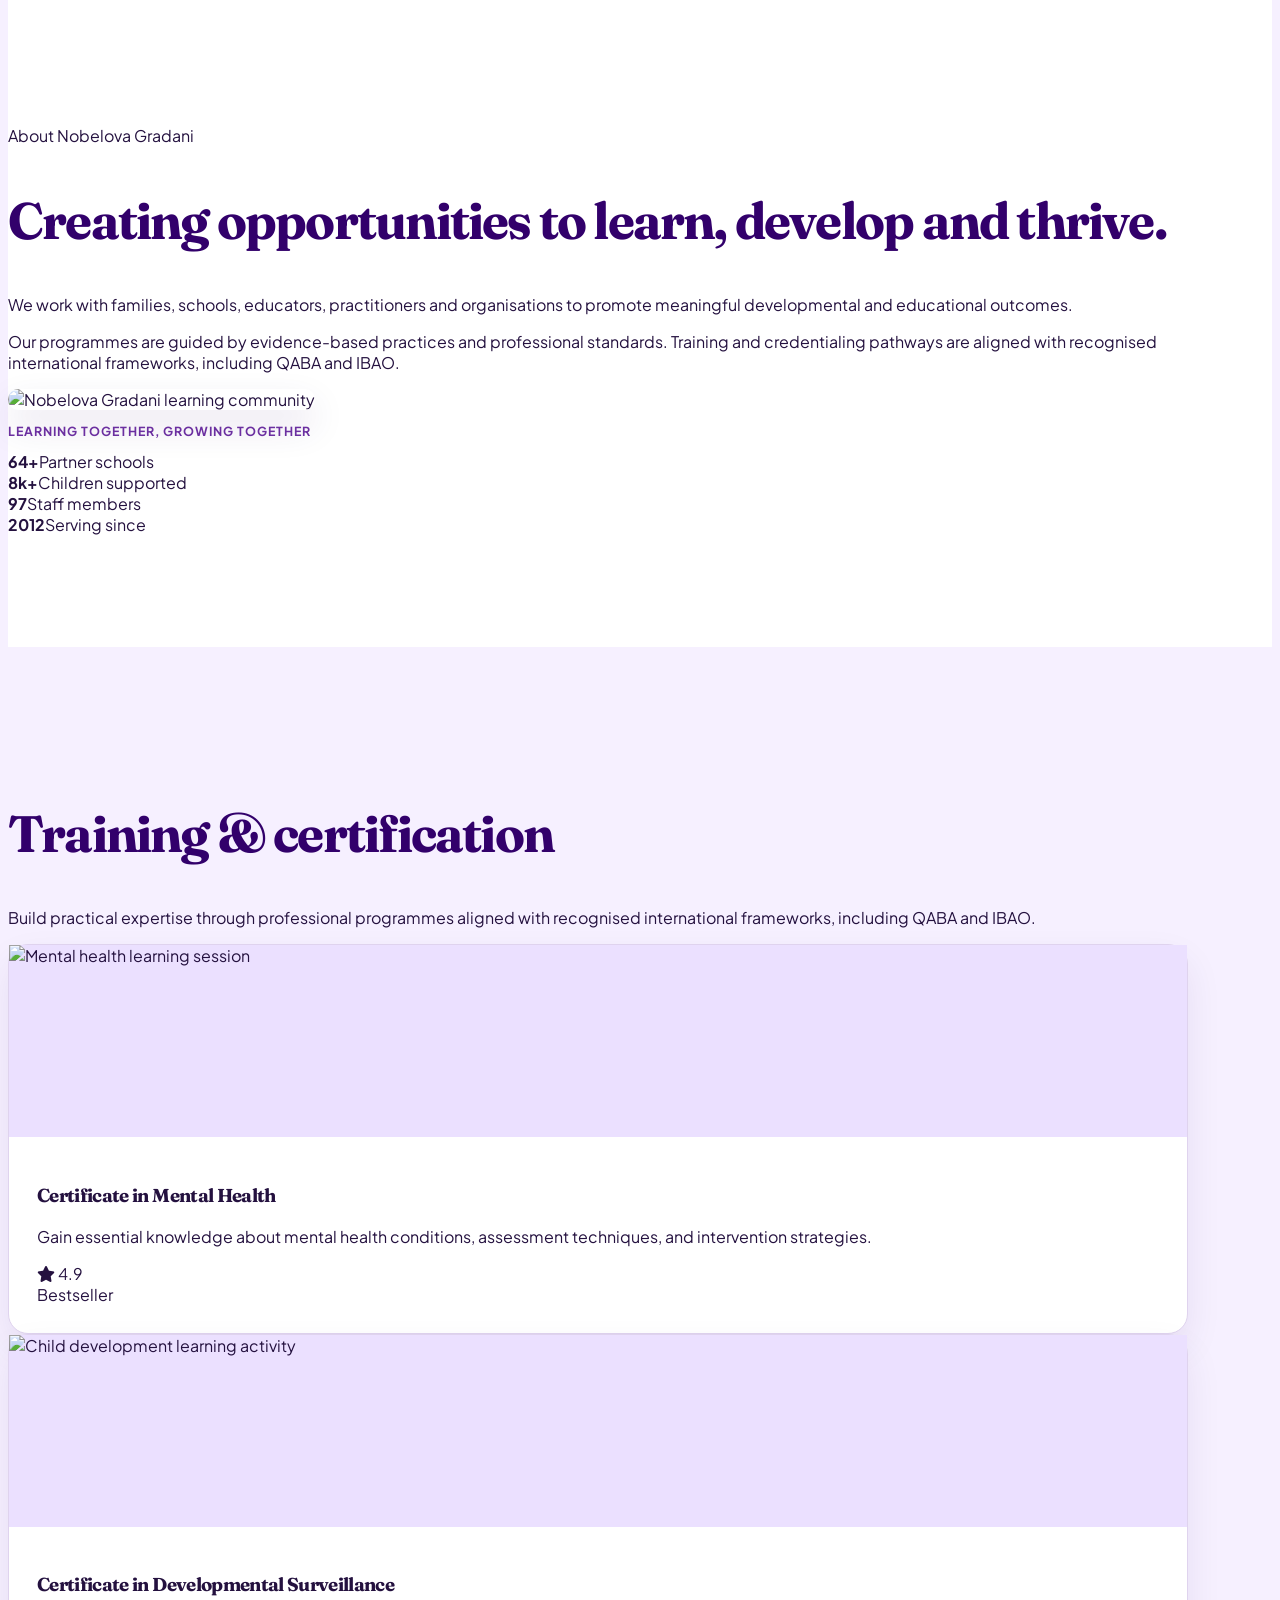
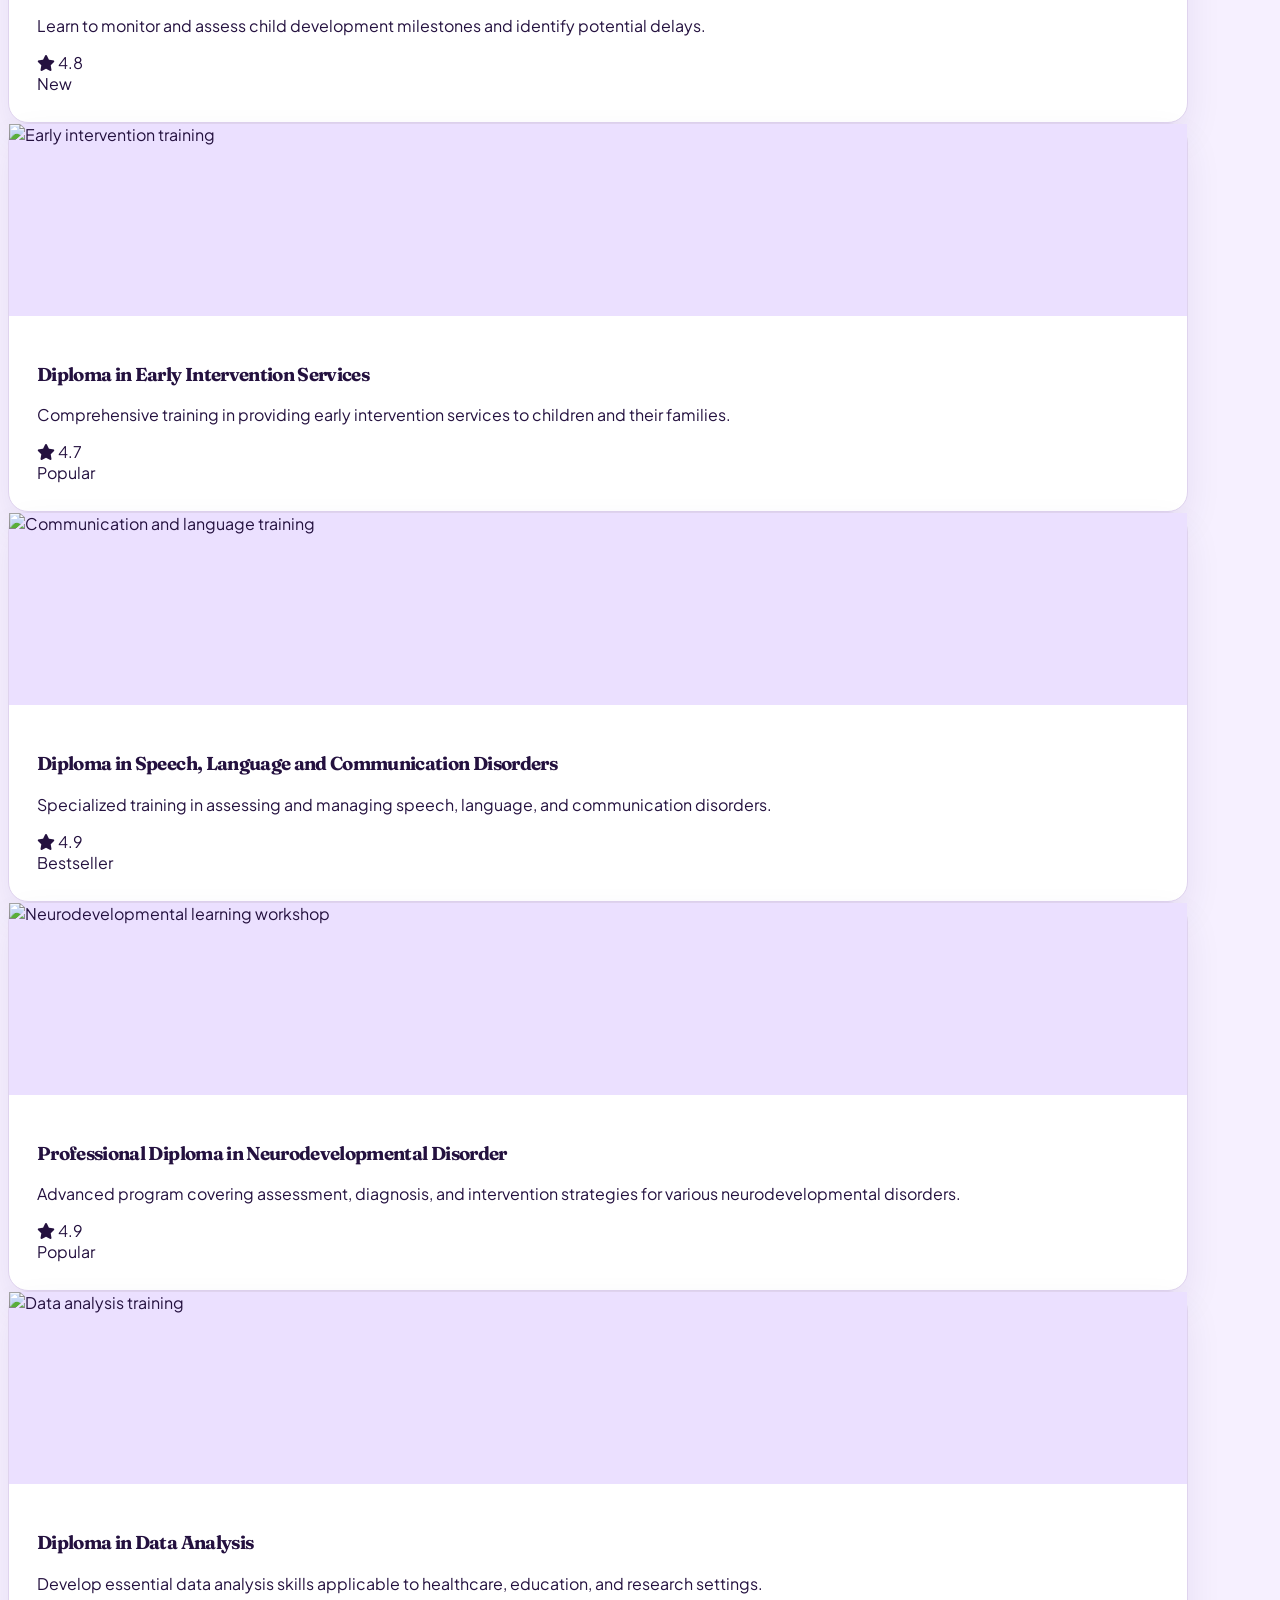
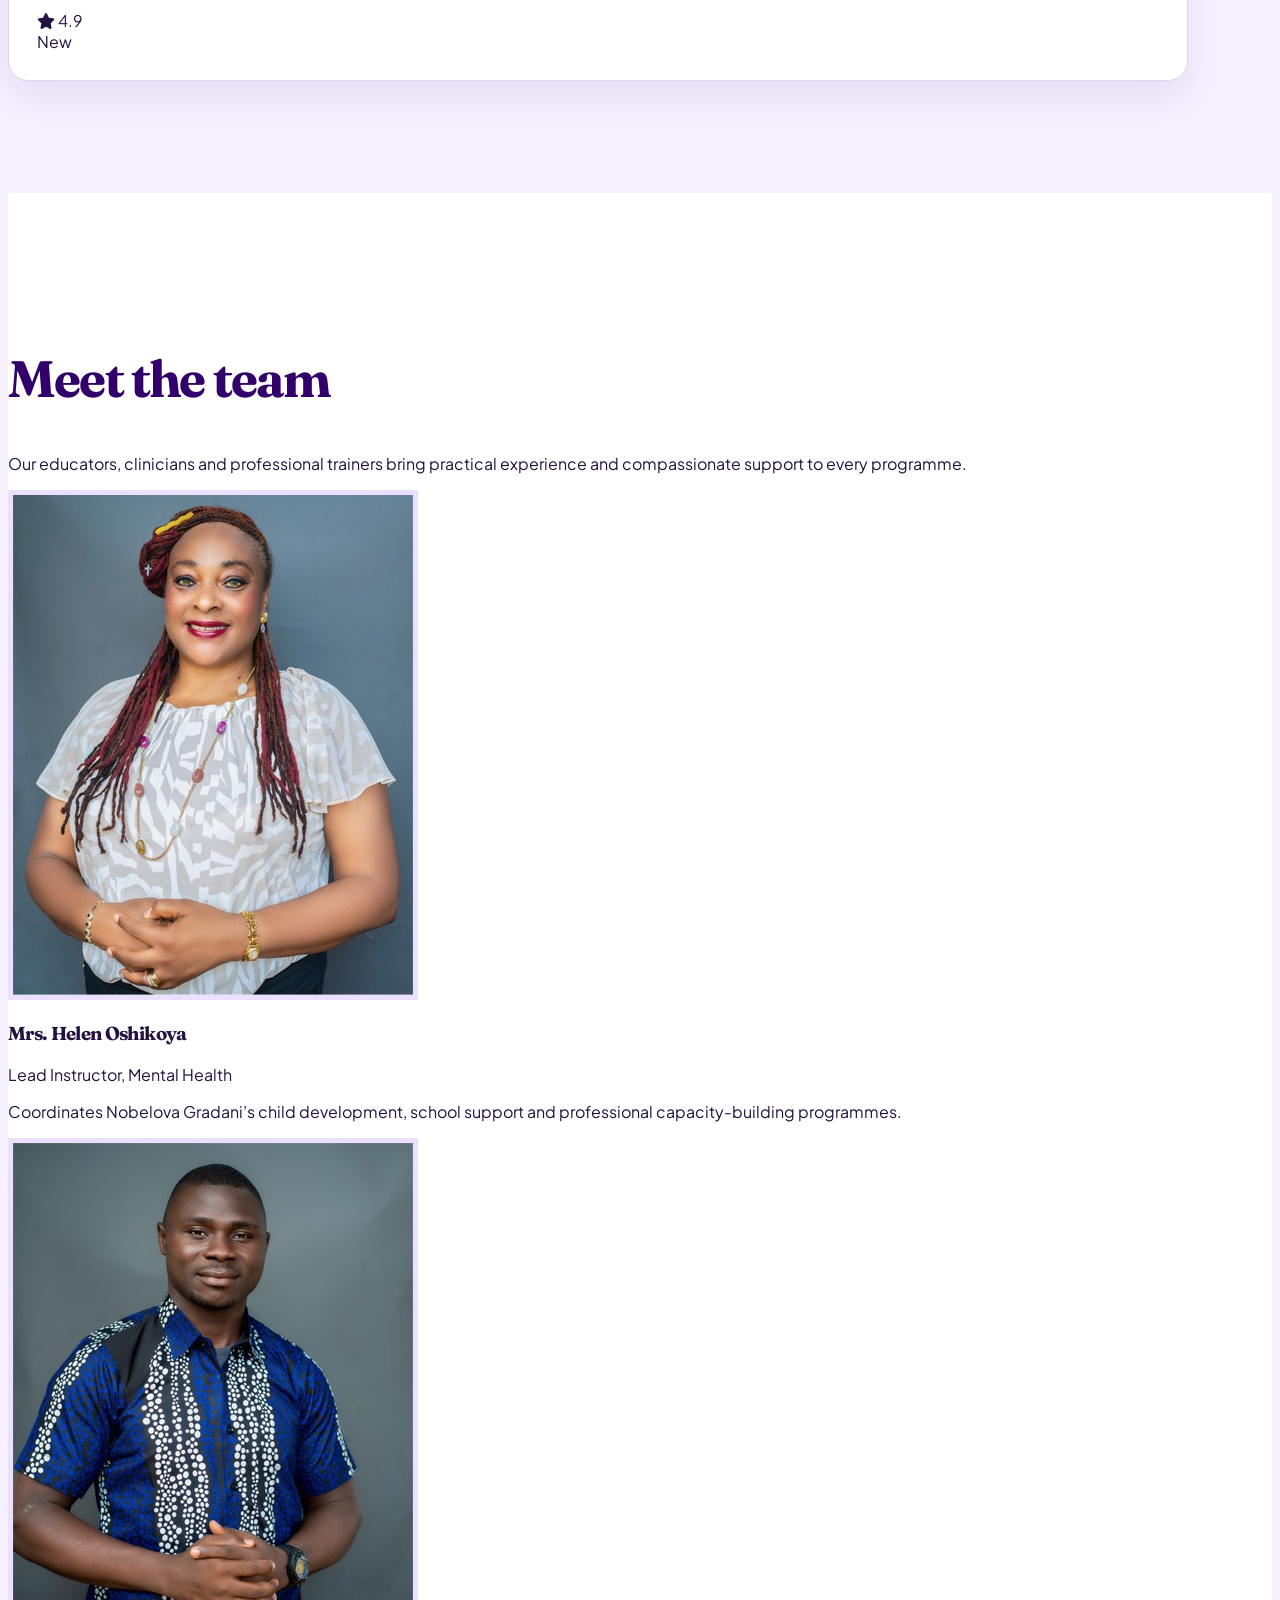
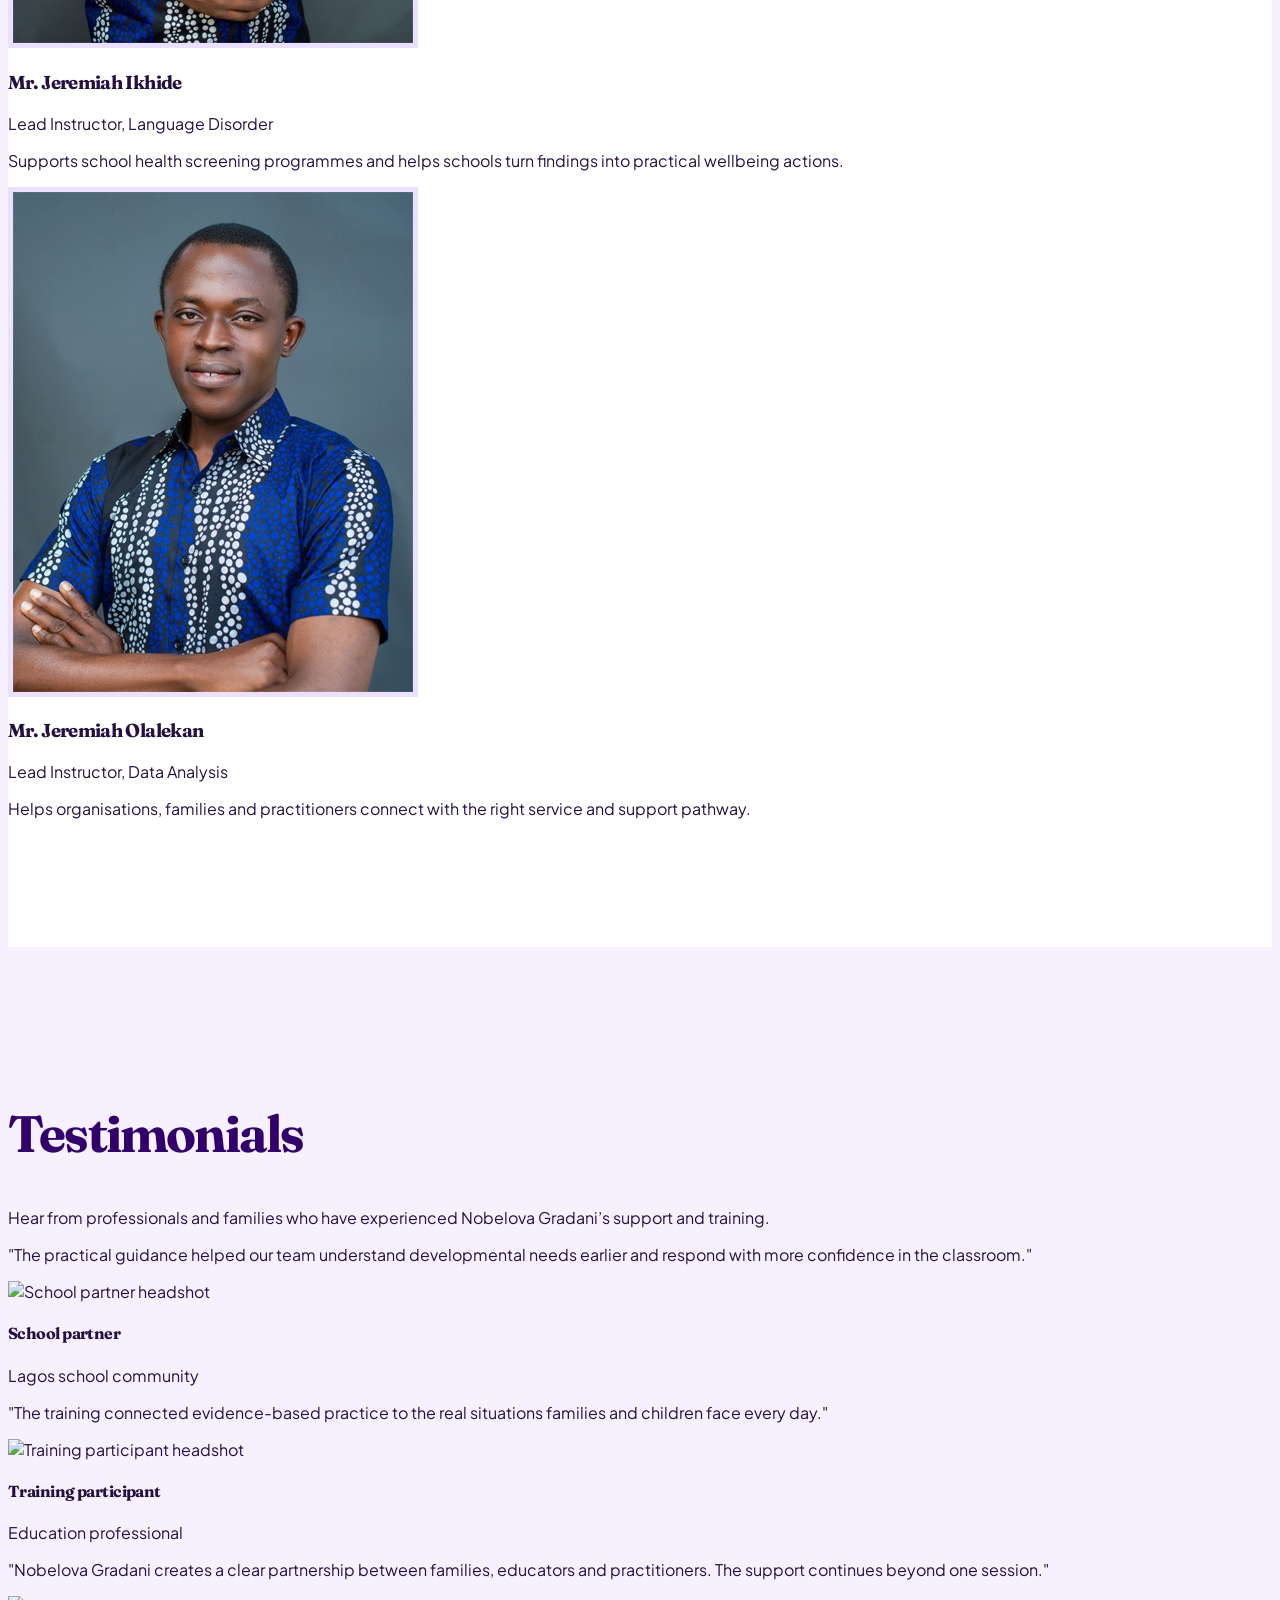
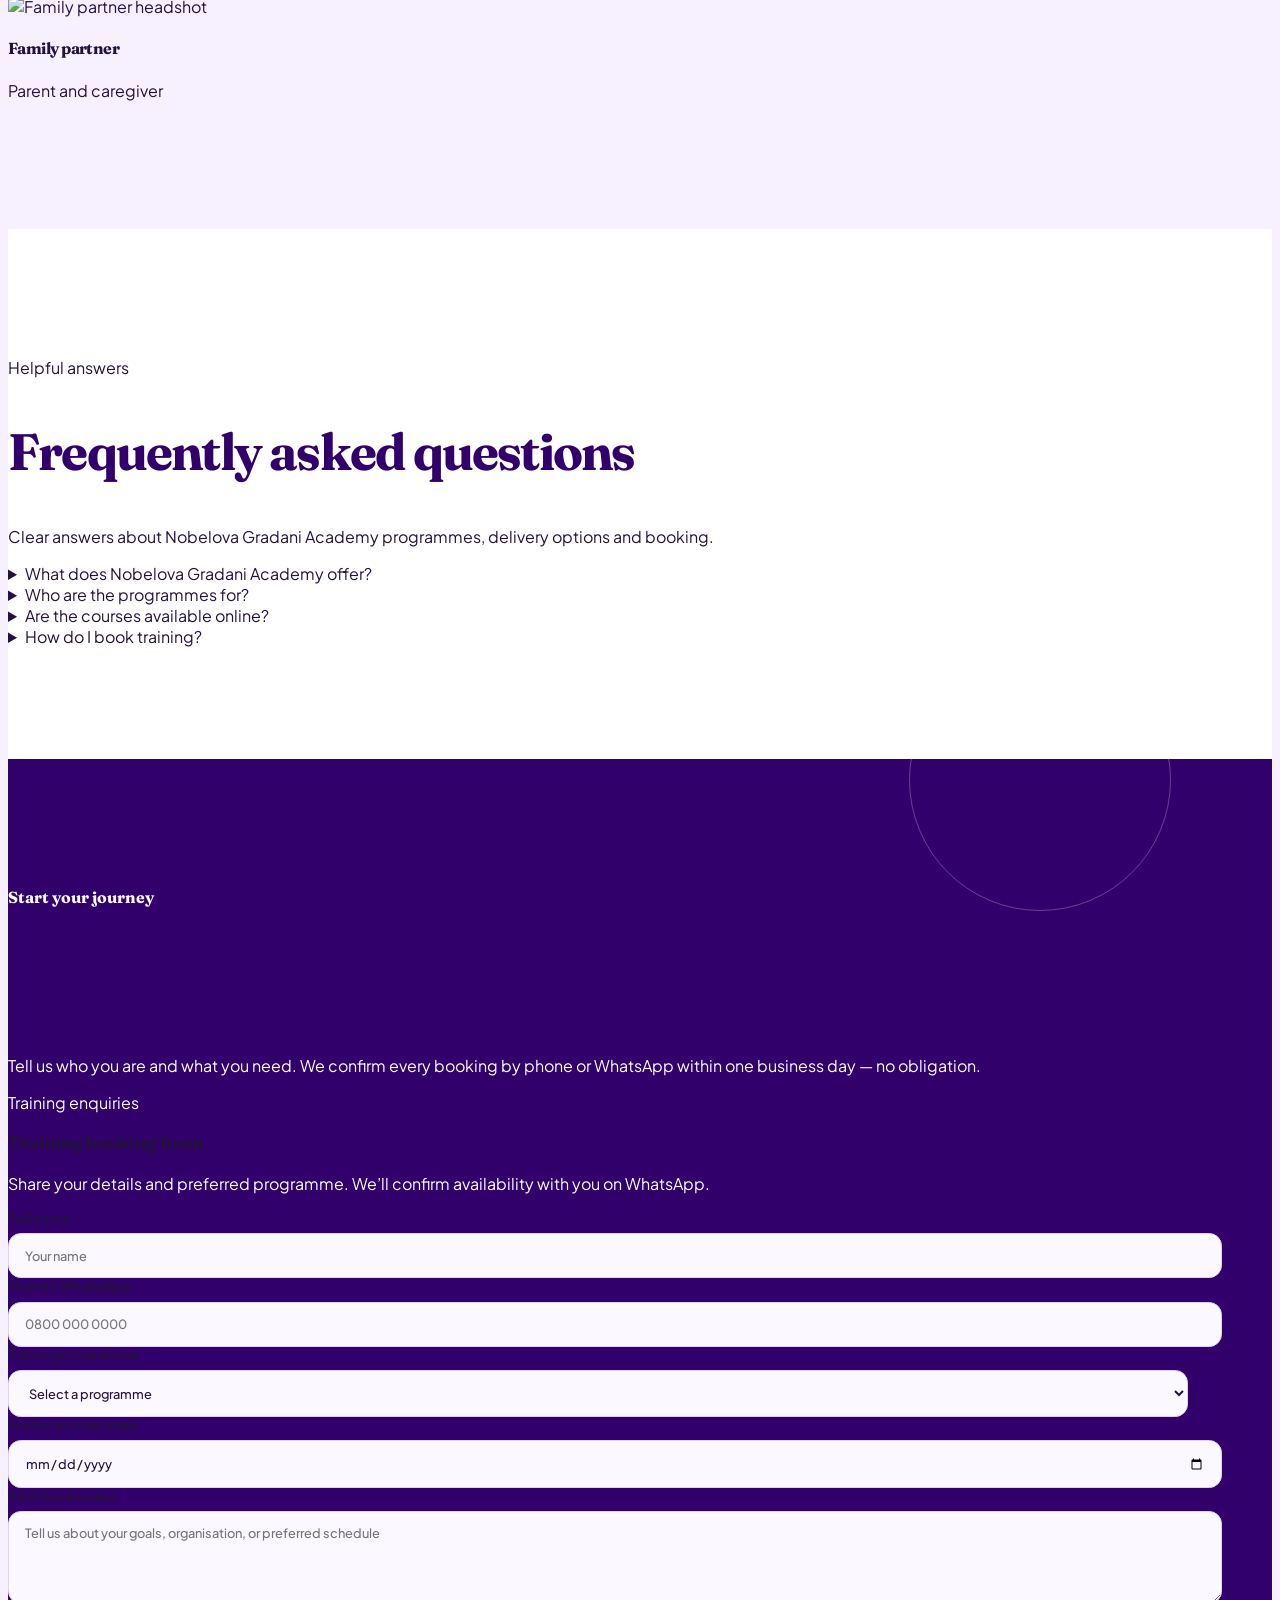
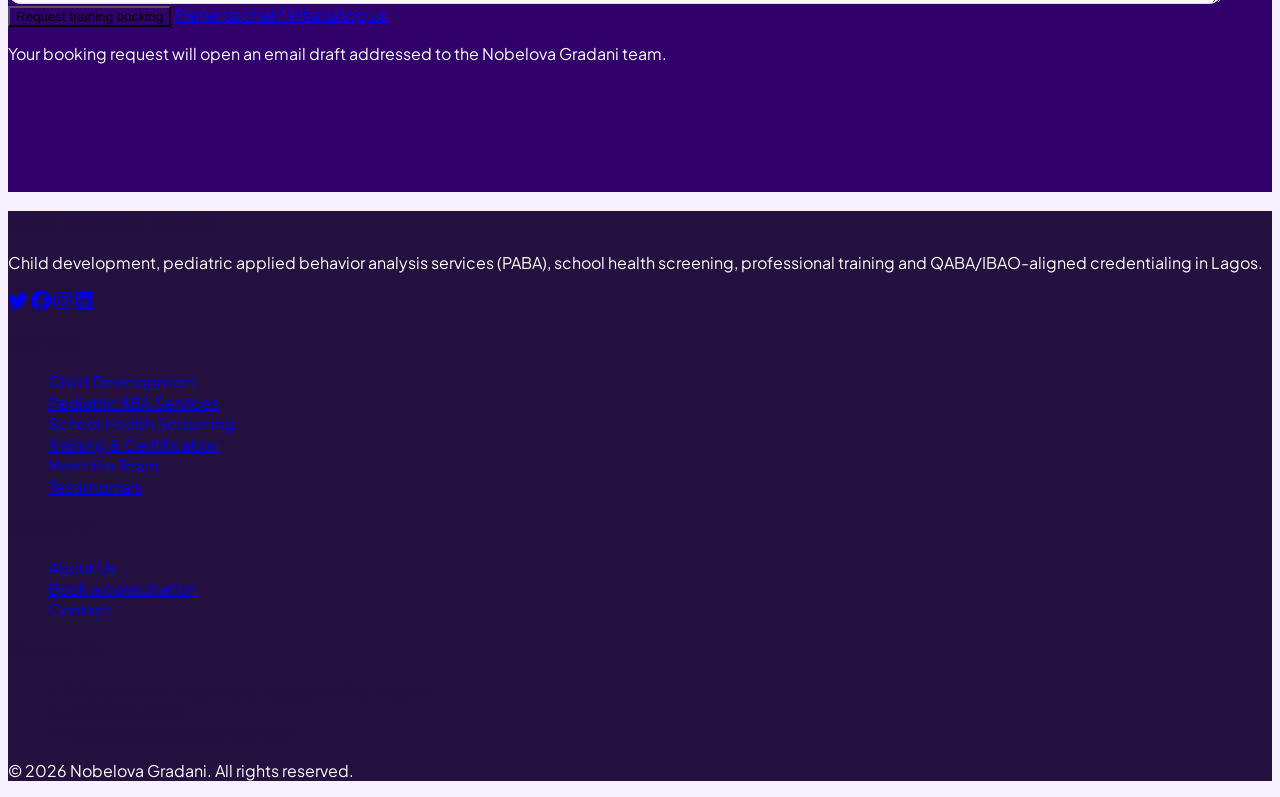
==== commit ca8f65f3: "update" ====
--- a/index.html
+++ b/index.html
@@ -4,7 +4,65 @@
 <head>
     <meta charset="UTF-8">
     <meta name="viewport" content="width=device-width, initial-scale=1.0">
-    <title>Nobelova Gradani | Child Development, PABA, School Health Screening & Training</title>
+    <title>Nobelova Gradani Academy | PABA, Child Development & Professional Training</title>
+    <meta name="description" content="Nobelova Gradani Academy provides professional training in mental health, developmental surveillance, early intervention, language disorders, neurodevelopmental disorders and data analysis in Lagos and online.">
+    <meta name="keywords" content="Nobelova Gradani Academy, PABA training, child development training, developmental surveillance, early intervention, language disorders, neurodevelopmental disorders, professional training Lagos">
+    <meta name="author" content="Nobelova Gradani">
+    <meta name="robots" content="index, follow, max-image-preview:large">
+    <meta property="og:type" content="website">
+    <meta property="og:title" content="Nobelova Gradani Academy | Professional Training">
+    <meta property="og:description" content="Build practical expertise in child development, PABA, mental health, developmental surveillance and professional capacity building.">
+    <meta property="og:image" content="https://www.nobelovagradani.org/img/logo.webp">
+    <meta property="og:site_name" content="Nobelova Gradani Academy">
+    <meta name="twitter:card" content="summary_large_image">
+    <meta name="twitter:title" content="Nobelova Gradani Academy | Professional Training">
+    <meta name="twitter:description" content="Professional training and certification pathways for educators, practitioners, schools and organisations.">
+    <meta name="twitter:image" content="https://www.nobelovagradani.org/img/logo.webp">
+    <script type="application/ld+json">
+    {
+      "@context": "https://schema.org",
+      "@graph": [
+        {
+          "@type": "EducationalOrganization",
+          "@id": "https://nobelova-academy-alpha.vercel.app/#organization",
+          "name": "Nobelova Gradani Training Academy",
+          "alternateName": "Nobelova Gradani Academy",
+          "url": "https://nobelova-academy-alpha.vercel.app/",
+          "logo": "https://www.nobelovagradani.org/img/logo.webp",
+          "description": "Professional education, child development, PABA and continuing development programmes in Lagos and online.",
+          "address": {
+            "@type": "PostalAddress",
+            "streetAddress": "11 Buraimoh St, Obanikoro",
+            "addressLocality": "Lagos",
+            "postalCode": "102216",
+            "addressCountry": "NG"
+          },
+          "areaServed": ["Lagos", "Nigeria", "Online"],
+          "sameAs": ["https://www.nobelovagradani.org/"]
+        },
+        {
+          "@type": "WebSite",
+          "@id": "https://nobelova-academy-alpha.vercel.app/#website",
+          "url": "https://nobelova-academy-alpha.vercel.app/",
+          "name": "Nobelova Gradani Academy",
+          "publisher": {"@id": "https://nobelova-academy-alpha.vercel.app/#organization"},
+          "inLanguage": "en-NG"
+        },
+        {
+          "@type": "ItemList",
+          "name": "Nobelova Gradani Academy courses",
+          "itemListElement": [
+            {"@type": "ListItem", "position": 1, "name": "Certificate in Mental Health"},
+            {"@type": "ListItem", "position": 2, "name": "Certificate in Developmental Surveillance"},
+            {"@type": "ListItem", "position": 3, "name": "Diploma in Early Intervention Services"},
+            {"@type": "ListItem", "position": 4, "name": "Diploma in Speech, Language and Communication Disorders"},
+            {"@type": "ListItem", "position": 5, "name": "Professional Diploma in Neurodevelopmental Disorder"},
+            {"@type": "ListItem", "position": 6, "name": "Diploma in Data Analysis"}
+          ]
+        }
+      ]
+    }
+    </script>
     <script src="https://cdn.tailwindcss.com"></script>
     <script src="script.js" defer></script>
     <link rel="stylesheet" href="https://cdnjs.cloudflare.com/ajax/libs/font-awesome/6.4.0/css/all.min.css">
@@ -634,6 +692,45 @@
         </div>
     </section>
 
+    <section class="py-20 bg-white" id="faq" aria-labelledby="faq-heading">
+        <div class="container mx-auto px-6">
+            <div class="text-center mb-12">
+                <p class="text-sm uppercase tracking-widest font-bold text-purple-700 mb-3">Helpful answers</p>
+                <h2 id="faq-heading" class="text-4xl font-bold mb-4">Frequently asked questions</h2>
+                <p class="max-w-2xl mx-auto text-gray-600 text-lg">Clear answers about Nobelova Gradani Academy programmes, delivery options and booking.</p>
+            </div>
+            <div class="grid grid-cols-1 md:grid-cols-2 gap-6 max-w-5xl mx-auto">
+                <details class="bg-purple-50 rounded-2xl p-6">
+                    <summary class="font-bold cursor-pointer">What does Nobelova Gradani Academy offer?</summary>
+                    <p class="text-gray-600 mt-3">The Academy offers professional certificates, diplomas and practical training in mental health, developmental surveillance, early intervention, language disorders, neurodevelopmental disorders and data analysis.</p>
+                </details>
+                <details class="bg-purple-50 rounded-2xl p-6">
+                    <summary class="font-bold cursor-pointer">Who are the programmes for?</summary>
+                    <p class="text-gray-600 mt-3">Programmes are designed for educators, school teams, clinicians, caregivers, practitioners, organisations and anyone building practical skills in child development and related support services.</p>
+                </details>
+                <details class="bg-purple-50 rounded-2xl p-6">
+                    <summary class="font-bold cursor-pointer">Are the courses available online?</summary>
+                    <p class="text-gray-600 mt-3">Training can be discussed for delivery in Lagos, virtually or through an organisation-based booking. Contact the Academy to confirm the next available format.</p>
+                </details>
+                <details class="bg-purple-50 rounded-2xl p-6">
+                    <summary class="font-bold cursor-pointer">How do I book training?</summary>
+                    <p class="text-gray-600 mt-3">Complete the training booking form, choose a programme and preferred start date, then submit your request. The Nobelova Gradani team will follow up by phone, email or WhatsApp.</p>
+                </details>
+            </div>
+        </div>
+    </section>
+    <script type="application/ld+json">
+    {
+      "@context": "https://schema.org",
+      "@type": "FAQPage",
+      "mainEntity": [
+        {"@type": "Question", "name": "What does Nobelova Gradani Academy offer?", "acceptedAnswer": {"@type": "Answer", "text": "The Academy offers professional certificates, diplomas and practical training in mental health, developmental surveillance, early intervention, language disorders, neurodevelopmental disorders and data analysis."}},
+        {"@type": "Question", "name": "Who are the programmes for?", "acceptedAnswer": {"@type": "Answer", "text": "Programmes are designed for educators, school teams, clinicians, caregivers, practitioners, organisations and anyone building practical skills in child development and related support services."}},
+        {"@type": "Question", "name": "Are the courses available online?", "acceptedAnswer": {"@type": "Answer", "text": "Training can be discussed for delivery in Lagos, virtually or through an organisation-based booking. Contact the Academy to confirm the next available format."}},
+        {"@type": "Question", "name": "How do I book training?", "acceptedAnswer": {"@type": "Answer", "text": "Complete the training booking form, choose a programme and preferred start date, then submit your request. The Nobelova Gradani team will follow up by phone, email or WhatsApp."}}
+      ]
+    }
+    </script>
     <!-- CTA Section -->
     <section class="py-20 bg-purple-800 text-white" id="contact" aria-labelledby="cta-heading">
         <div class="container mx-auto px-6">
